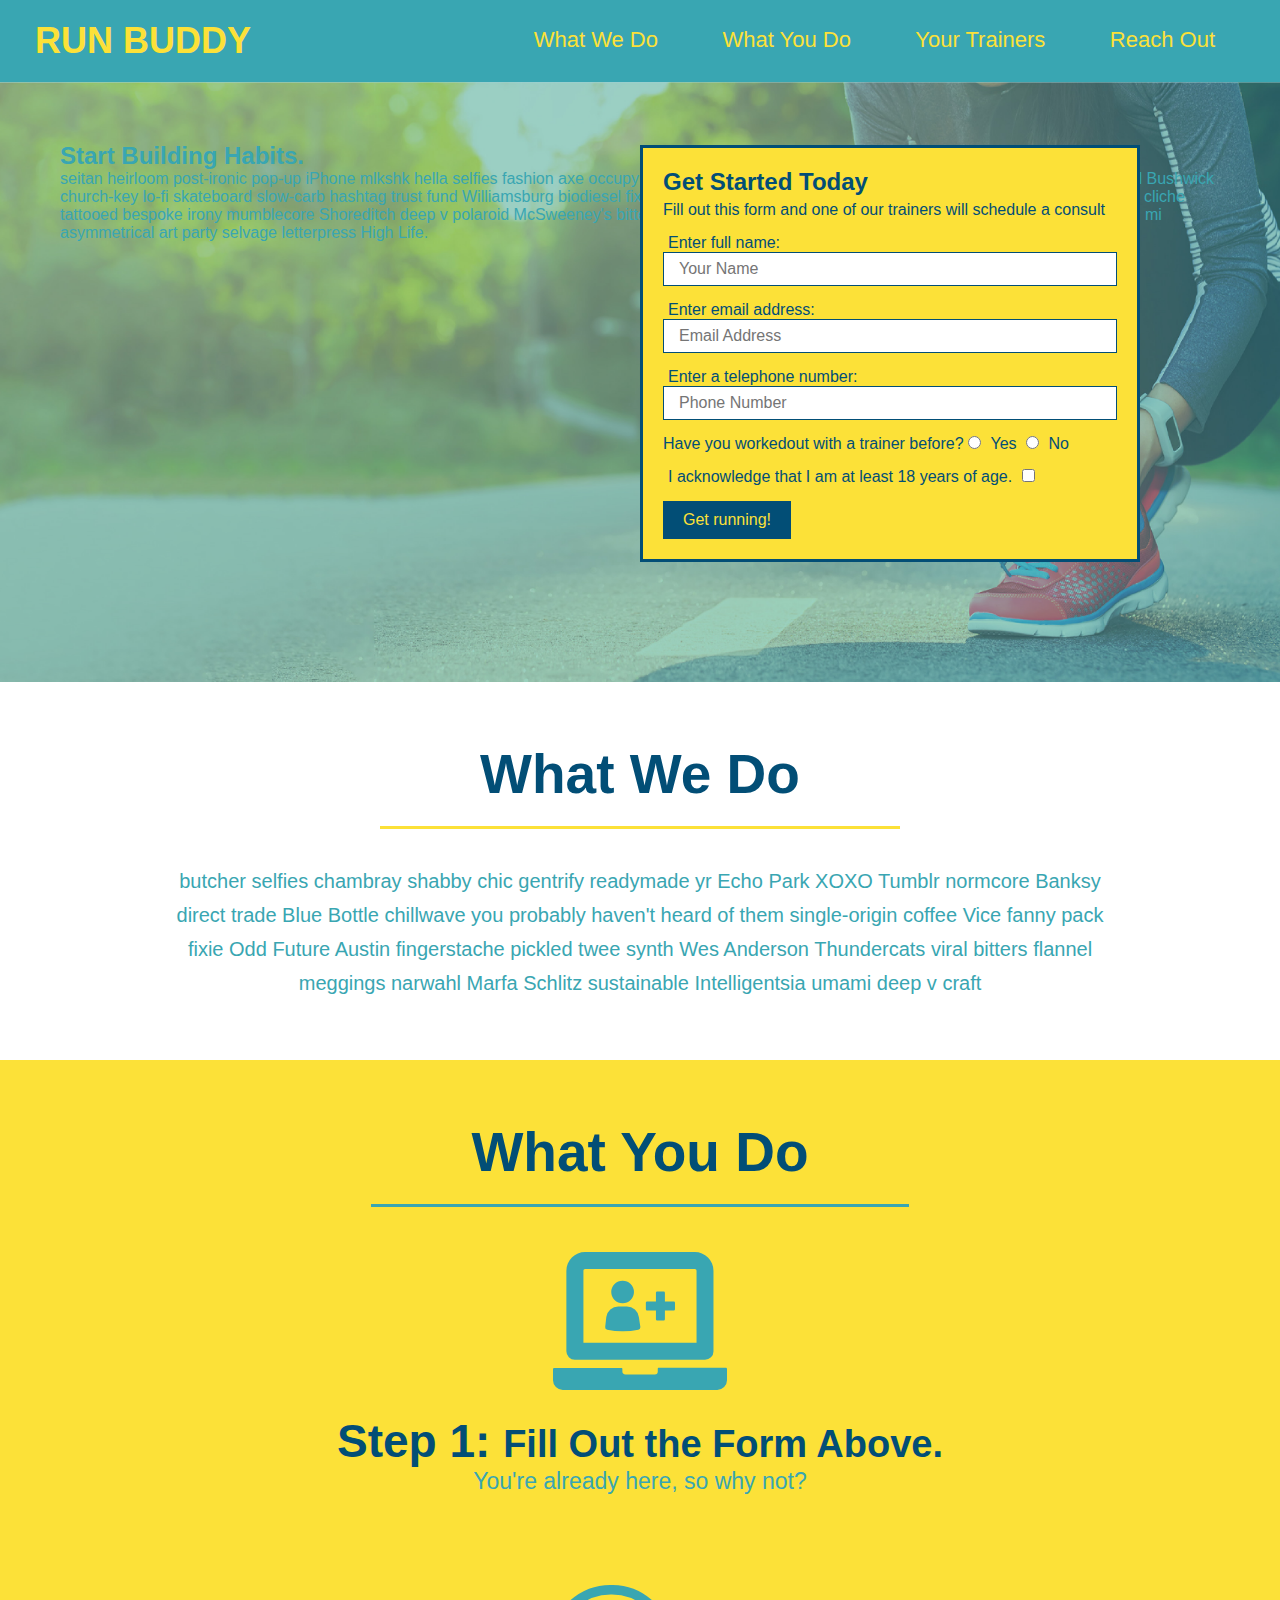
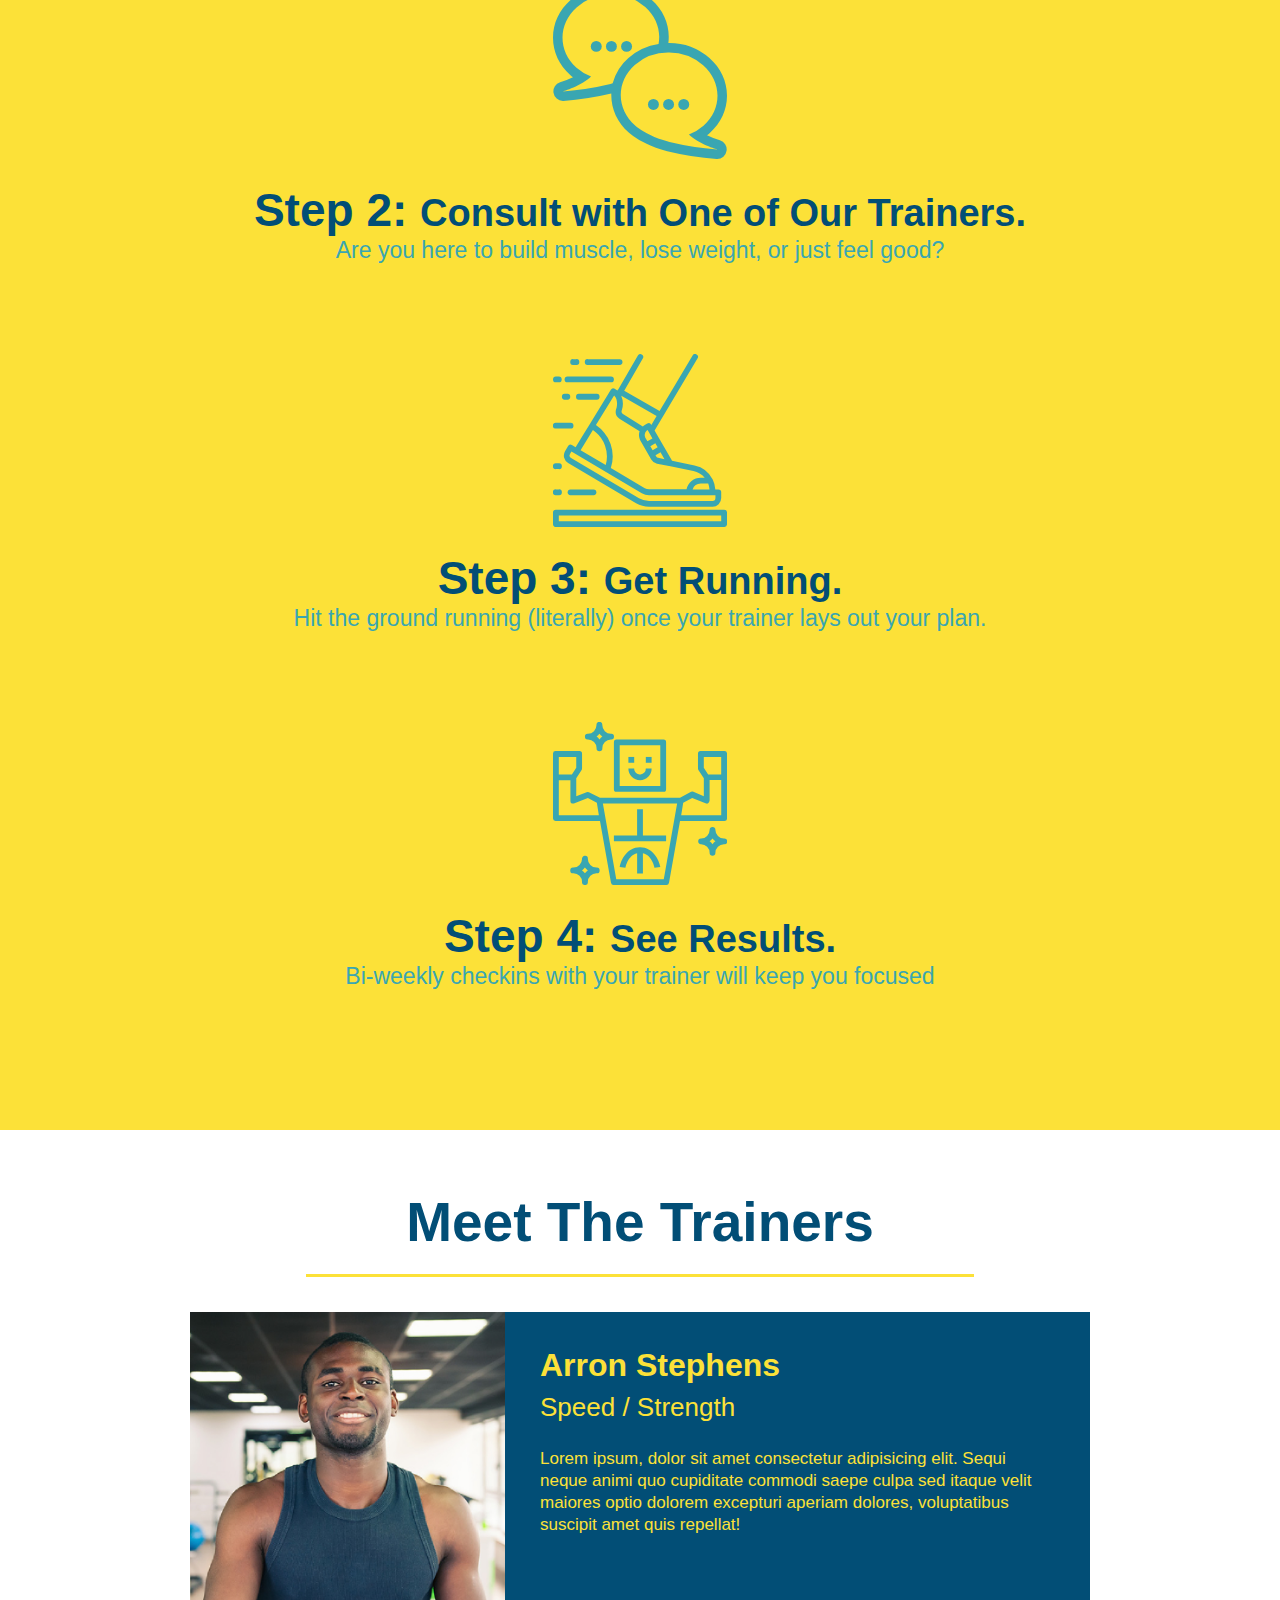
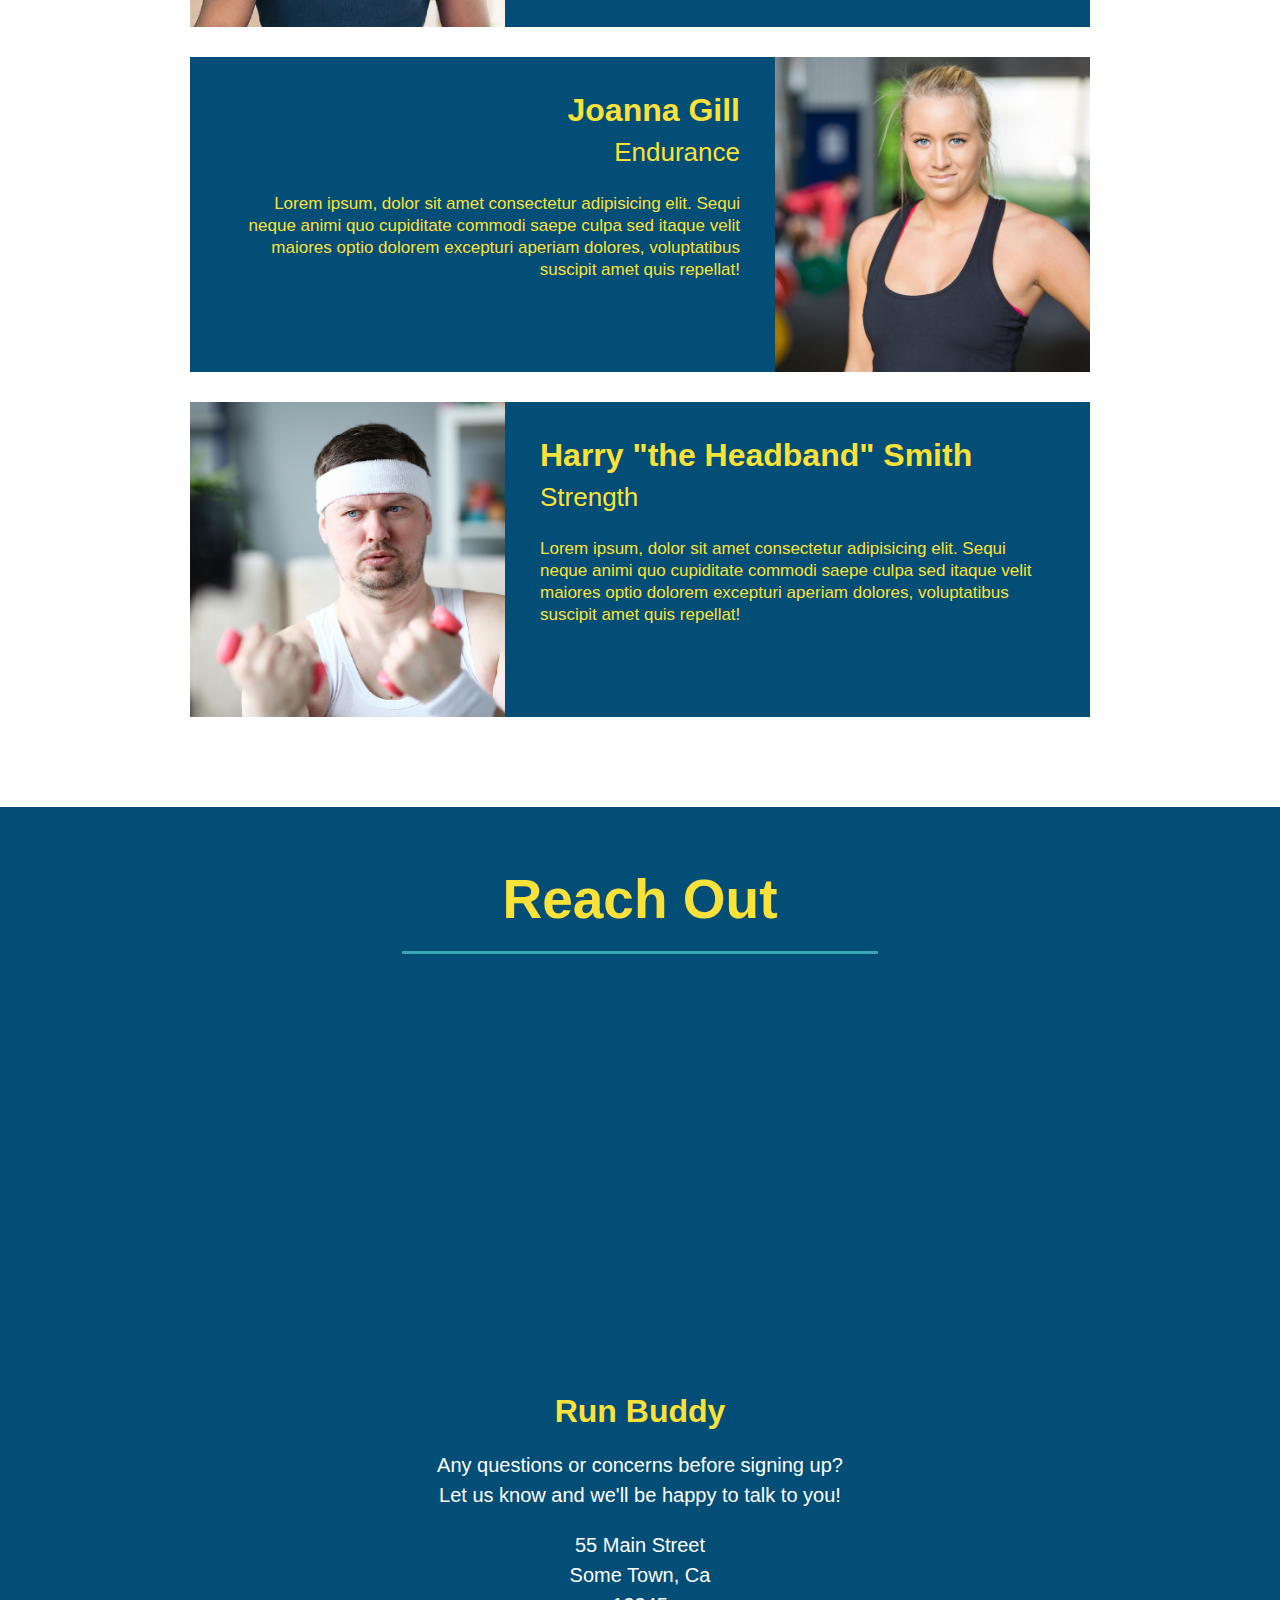
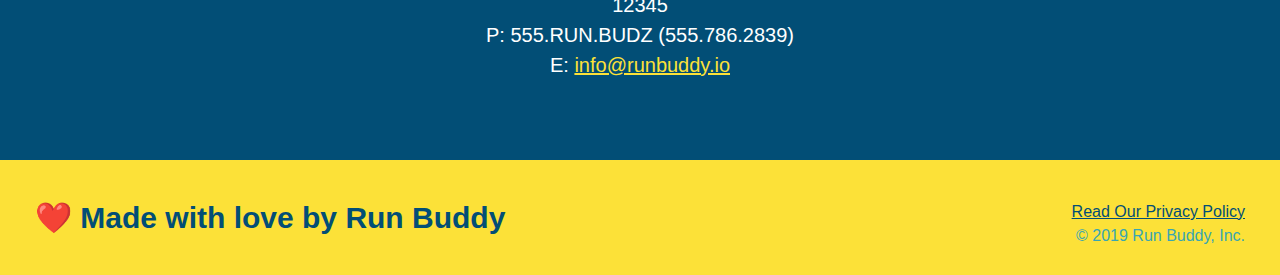
==== index.html @ 46050868 "add content to hero, replace image" ====
<!DOCTYPE html>
<html lang="en">
<head>
    <meta charset="UTF-8">
    <meta http-equiv="X-UA-Compatible" content="IE=edge">
    <meta name="viewport" content="width=device-width, initial-scale=1.0">
    <title>Run Buddy</title>
    <link rel="stylesheet" href="./assets/css/style.css" />
 
</head>
<body>
    <header>
        <h1>
            <a href="/">RUN BUDDY</a>
            </h1>
        <nav>
            <ul>
                <li>
                    <a href="#what-we-do">What We Do</a>
                </li>
                <li>
                    <a href="#what-you-do">What You Do</a>
                </li>
                <li>
                    <a href="#your-trainers">Your Trainers</a>
                </li>
                <li>
                    <a href="reach-out">Reach Out</a>
                </li>
            </ul>
        </nav>
    </header>
    <section class="hero">
        <div class="hero-cta">
            <h2>Start Building Habits.</h2>
            <p>
              seitan heirloom post-ironic pop-up iPhone mlkshk hella selfies fashion axe occupy readymade put a bird on it messenger bag Wes Anderson Schlitz plaid Bushwick church-key lo-fi skateboard slow-carb hashtag trust fund Williamsburg biodiesel fixie farm-to-table 8-bit banjo XOXO Banksy chillwave bicycle rights retro cliche tattooed bespoke irony mumblecore Shoreditch deep v polaroid McSweeney's bitters cray gentrify tofu Marfa you probably haven't heard of them yr banh mi asymmetrical art party selvage letterpress High Life.
            </p>
          </div>
    <div class="hero-form">
        <h3>Get Started Today</h3>
        <p>Fill out this form and one of our trainers will schedule a consult</p>
        <form>
            <label for="name">Enter full name:</label>
            <input type="text" placeholder="Your Name" name="name" id="name" class="form-input"/>
            <label for="email">Enter email address:</label>
            <input type="email" placeholder="Email Address" name="email" id="email" class="form-input"/>
            <label for="phone">Enter a telephone number:</label>
            <input type="tel" placeholder="Phone Number" name="phone" id="phone" class="form-input"/>
            <p>
                Have you workedout with a trainer before?
                <input type="radio" name="trainer-confirm" id="trainer-yes" />
                <label for="trainer-yes">Yes</label>
                <input type="radio" name="trainer-confirm" id="trainer-no" />
                <label for="trainer-no">No</label>
            </p>
            <p>
                <label for="checkbox" >
                    I acknowledge that I am at least 18 years of age.
                </label>
                <input type="checkbox" name="age-confirm" id="checkbox" />
            </p>
            <button type="submit">
                Get running!
            </button>
        </form>
    </div>
    </section>
        <section id="what-we-do" class="intro">
         <h2 class="section-title primary-border">What We Do</h2>
          <p>
            butcher selfies chambray shabby chic gentrify readymade yr Echo Park XOXO Tumblr normcore Banksy direct trade Blue Bottle chillwave you probably haven't heard of them single-origin coffee Vice fanny pack fixie Odd Future Austin fingerstache pickled twee synth Wes Anderson Thundercats viral bitters flannel meggings narwahl Marfa Schlitz sustainable Intelligentsia umami deep v craft
          </p>
        </section>
        <section id="what-you-do" class="steps">
         <h2 class="section-title secondary-border">What You Do</h2>

         <div>
             <img src="./assets/images/step-1.svg" alt="" />
            <h3>Step 1: <span>Fill Out the Form Above.</span></h3>
            <p>You're already here, so why not?</p>
         </div>

         <div>
             <img src="./assets/images/step-2.svg" alt="" />
             <h3>Step 2: <span>Consult with One of Our Trainers.</span></h3>
             <p>Are you here to build muscle, lose weight, or just feel good?</p>
         </div>

         <div>
             <img src="./assets/images/step-3.svg" alt="" />
            <h3>Step 3: <span>Get Running.</span></h3>
            <p>Hit the ground running (literally) once your trainer lays out your plan.</p>
         </div>

         <div>
             <img src="./assets/images/step-4.svg" alt="" />
            <h3>Step 4: <span>See Results.</span></h3>
            <p>Bi-weekly checkins with your trainer will keep you focused</p>
         </div>
        </section>

        <section id="your-trainers" class="trainers">
         <h2 class="section-title primary-border">
            Meet The Trainers
         </h2>
         <article class="trainer">
             <img src="./assets/images/trainer-1.jpg" alt="Arron Stephens in his workout clothes, ready to pump iron" />
             <div class="trainer-bio text-left">
                 <h3>Arron Stephens</h3>
                 <h4>Speed / Strength</h4>
                 <p>Lorem ipsum, dolor sit amet consectetur adipisicing elit. Sequi neque animi quo cupiditate commodi saepe culpa sed
                    itaque velit maiores optio dolorem excepturi aperiam dolores, voluptatibus suscipit amet quis repellat!
                 </p>
             </div>
         </article>
         <article class="trainer">
             <div class="trainer-bio text-right">
                 <h3>Joanna Gill</h3>
                 <h4>Endurance</h4>
                 <p>Lorem ipsum, dolor sit amet consectetur adipisicing elit. Sequi neque animi quo cupiditate commodi saepe culpa sed
                    itaque velit maiores optio dolorem excepturi aperiam dolores, voluptatibus suscipit amet quis repellat!
                </p>
             </div>
             <img src="./assets/images/trainer-2.jpg" alt="Joanna Gill cooling off after a workout" />
         </article>
         <article class="trainer">
             <img src="./assets/images/trainer-3.jpg" alt="Harry Smith wearing a headband and lifting comically small pink weights" />
             <div class="trainer-bio text-left">
                 <h3>Harry "the Headband" Smith</h3>
                 <h4>Strength</h4>
                 <p>Lorem ipsum, dolor sit amet consectetur adipisicing elit. Sequi neque animi quo cupiditate commodi saepe culpa sed
                    itaque velit maiores optio dolorem excepturi aperiam dolores, voluptatibus suscipit amet quis repellat!
                </p>
             </div>
         </article>
        </section>

        <section id="reach-out" class="contact">
        <h2 class="section-title secondary-border">Reach Out</h2>
        <div class="contact-info">
            <iframe src="https://www.google.com/maps/embed?pb=!1m18!1m12!1m3!1d3503.553232664815!2d-82.045207!3d28.583175600000004!2m3!1f0!2f0!3f0!3m2!1i1024!2i768!4f13.1!3m3!1m2!1s0x88e7fa812414a423%3A0xfee0a5499300c66!2s11835%20Co%20Rd%20727%2C%20Webster%2C%20FL%2033597!5e0!3m2!1sen!2sus!4v1624210190026!5m2!1sen!2sus" 
            width="400" 
            height="400" 
            style="border:0;" 
            allowfullscreen="" 
            loading="lazy">
            </iframe>
        </div>
        <div class="contact-info">
            <h3>Run Buddy</h3>
            <p>
                Any questions or concerns before signing up?
                <br />
                Let us know and we'll be happy to talk to you!
            </p>
            <address>
                55 Main Street <br/>
                Some Town, Ca <br/>
                12345<br />
                P: 555.RUN.BUDZ (555.786.2839)<br/>
                E: <a href="maileto:info@runbuddy.io">info@runbuddy.io</a>
            </address>
        </div>
        </section>

        <footer>
        <h2>❤️ Made with love by Run Buddy</h2>
        <div>
            <a href="#">Read Our Privacy Policy</a><br />
            &copy; 2019 Run Buddy, Inc.
        </div>
        </footer>
</body>
</html>
---- assets/css/style.css ----
* {
    margin: 0;
    padding: 0;
    box-sizing: border-box;
}
header {
    padding: 20px 35px;
    background-color: #39a6b2;
}
header h1 {
    font-weight: bold;
    font-size: 36px;
    color: #fce138;
    margin: 0;
    display: inline;
}
header nav {
    float: right;
    margin: 7px 0;
}
header nav ul li {
    display: inline;
}
header nav ul li a {
    margin: 0 30px;
    font-weight: lighter;
    font-size: 22px;
}
header a {
    text-decoration: none;
    color: #fce138;
}
body {
    color: #39a6b2;
    font-family: Helvetica, Arial, sans-serif;
}
footer {
    background: #fce138;
    width: 100%;
    padding: 40px 35px;
}
footer h2 {
    display: inline;
    color: #024e76;
    font-size: 30px;
    margin: 0;
}
footer div {
    float: right;
    line-height: 1.5;
    text-align: right;
}
footer a {
    color: #024e76;
}
section {
    padding: 60px;
}
.hero{
    background-image: url("../images/hero-bg.jpg");
    height: 600px;
    background-size: cover;
    background-position: center;
    position: relative;
}
.hero-form {
    background-color: #fce138;
    padding: 20px;
    width: 500px;
    color: #024e76;
    border-style: solid;
    border-width: 3px;
    border-color: #024e76;
    position: absolute;
    bottom: 120px;
    right: 140px;
}
.hero-form h3 {
    font-size: 24px;
    margin: 0;
}
.hero-form p {
    margin: 5px 0 15px 0;
}
.form-input {
    border: 1px solid #024e76;
    display: block;
    padding: 7px 15px;
    font-size: 16px;
    color: #024e76;
    width: 100%;
    margin-bottom: 15px;
}
.hero-form label {
    margin: 0 5px;
}
.hero-form button {
    color: #fce138;
    background-color: #024e76;
    border: none;
    padding: 10px 20px;
    font-size: 16px;
}
.intro {
    text-align: center;
}
.intro p {
    line-height: 1.7;
    color: #39a6b2;
    width: 80%;
    font-size: 20px;
    margin: 0 auto;
}
.steps {
    text-align: center;
    background: #fce138;
}
.section-title {
    font-size: 55px;
    color: #024e76;
    margin-bottom: 35px;
    padding: 0 100px 20px 100px;
    display: inline-block;
    border-bottom: 3px solid;
}
.primary-border {
    border-color: #fce138;
}
.secondary-border {
    border-color: #39a6b2;
}
.steps div {
    margin-bottom: 80px;
}
.steps img {
    width: 15%;
    margin: 10px 0;
}
.steps h3 {
    color: #024e76;
    font-size: 46px;
    margin-top: 10px;
}
.steps p {
    color: #39a6b2;
    font-size: 23px;
}
.steps span {
    font-size: 38px;
}
.trainers {
    text-align: center;
}
.trainer {
    width: 900px;
    margin: 0 auto 30px auto;
    background: #024e76;
    color: #fce138;
    overflow: auto;
}
.trainer img {
    width: 35%;
    float: left;
}
.trainer-bio {
    padding: 35px;
    float: left;
    width: 65%;
}
.text-left {
    text-align: left;
}
.text-right {
    text-align: right;
}
.trainer-bio h3 {
    font-size: 32px;
    margin-bottom: 8px;
}
.trainer-bio h4 {
    font-weight: lighter;
    font-size: 26px;
    margin-bottom: 25px;
}
.trainer-bio p {
    font-size: 17px;
    line-height: 1.3;
}
.contact {
    background: #024e76;
    text-align: center;

}
.contact h2 {
    color: #fce138;
}
.contact-info iframe {
    width: 400px;
    height: 400px;
}
.contact-info div {
    width: 410px;
    display: inline-block;
    vertical-align: top;
    text-align: left;
    margin: 30px 0 0 60px;
    color: white;
}
.contact-info h3 {
    color: #fce138;
    font-size: 32px;
}
.contact-info p, .contact-info address {
    margin: 20px 0;
    line-height: 1.5;
    font-size: 20px;
    font-style: normal;
    color: white;
}
.contact-info a {
    color: #fce138;
}
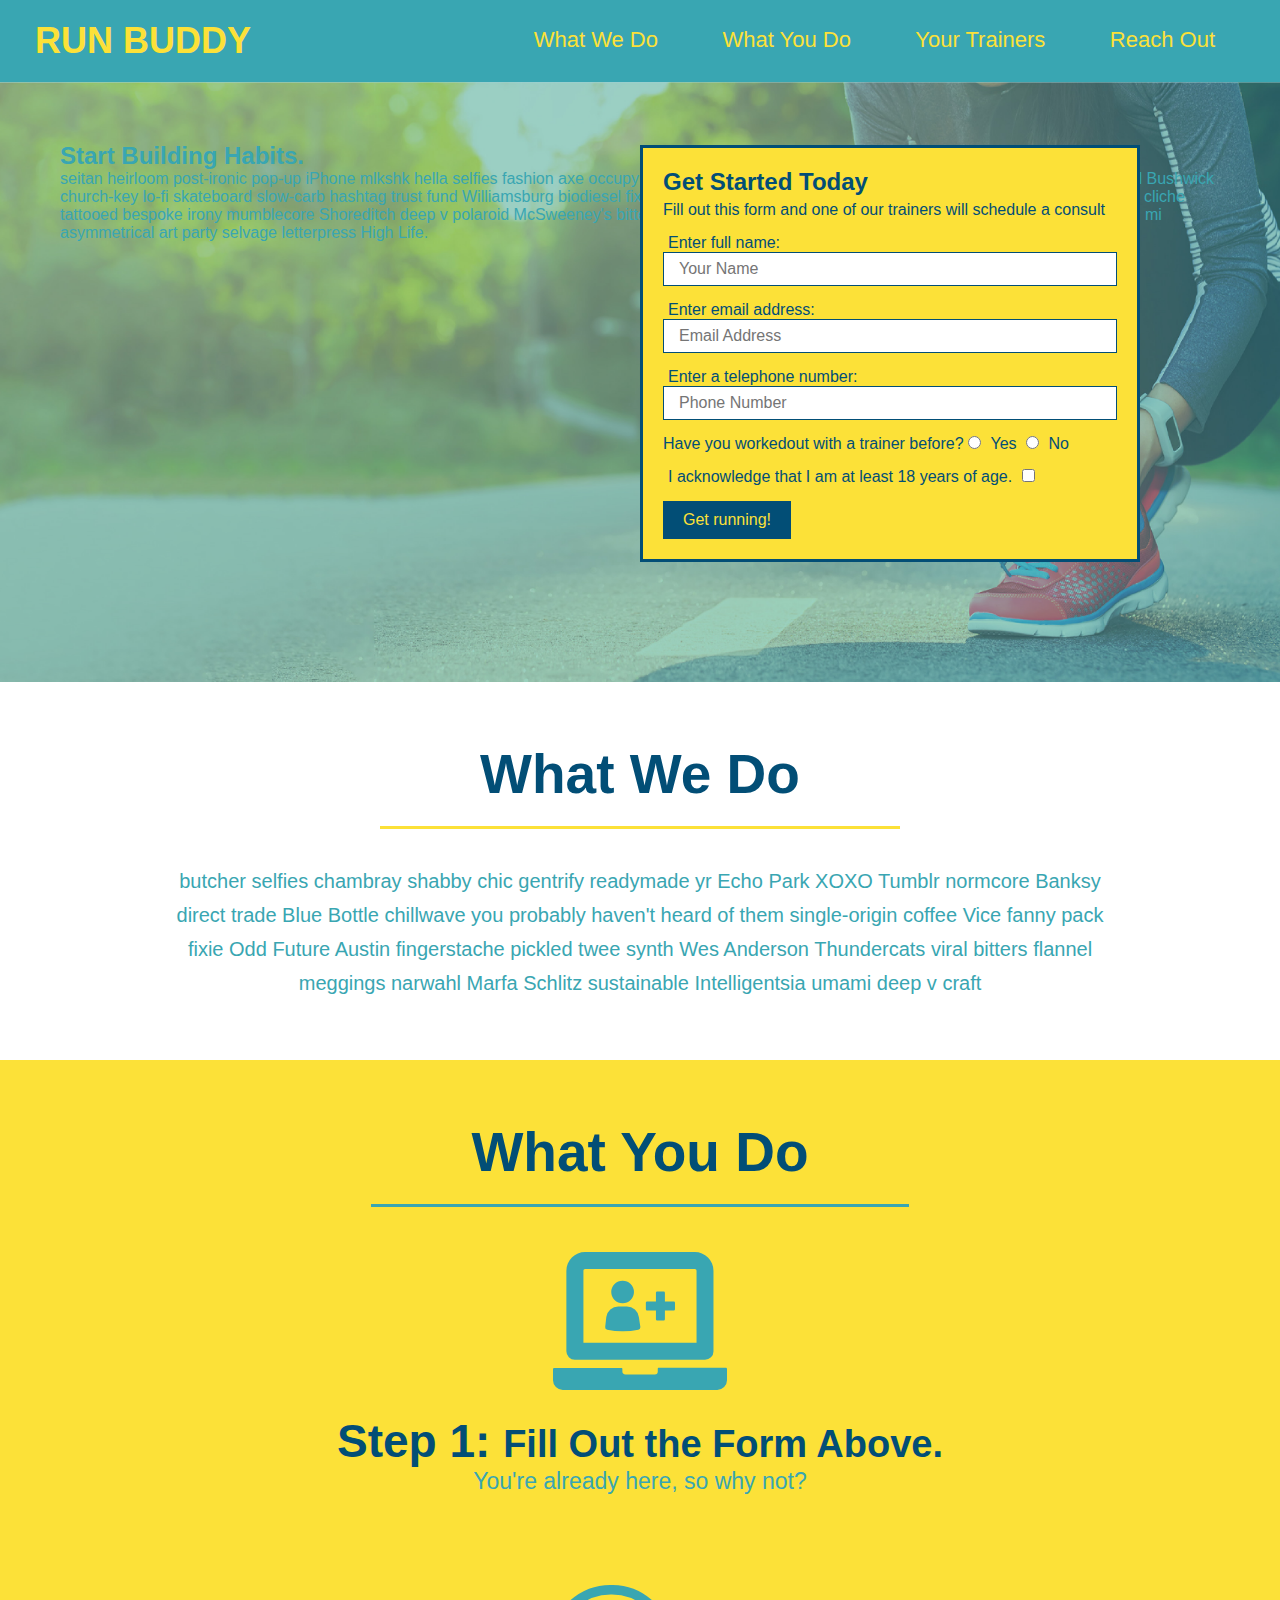
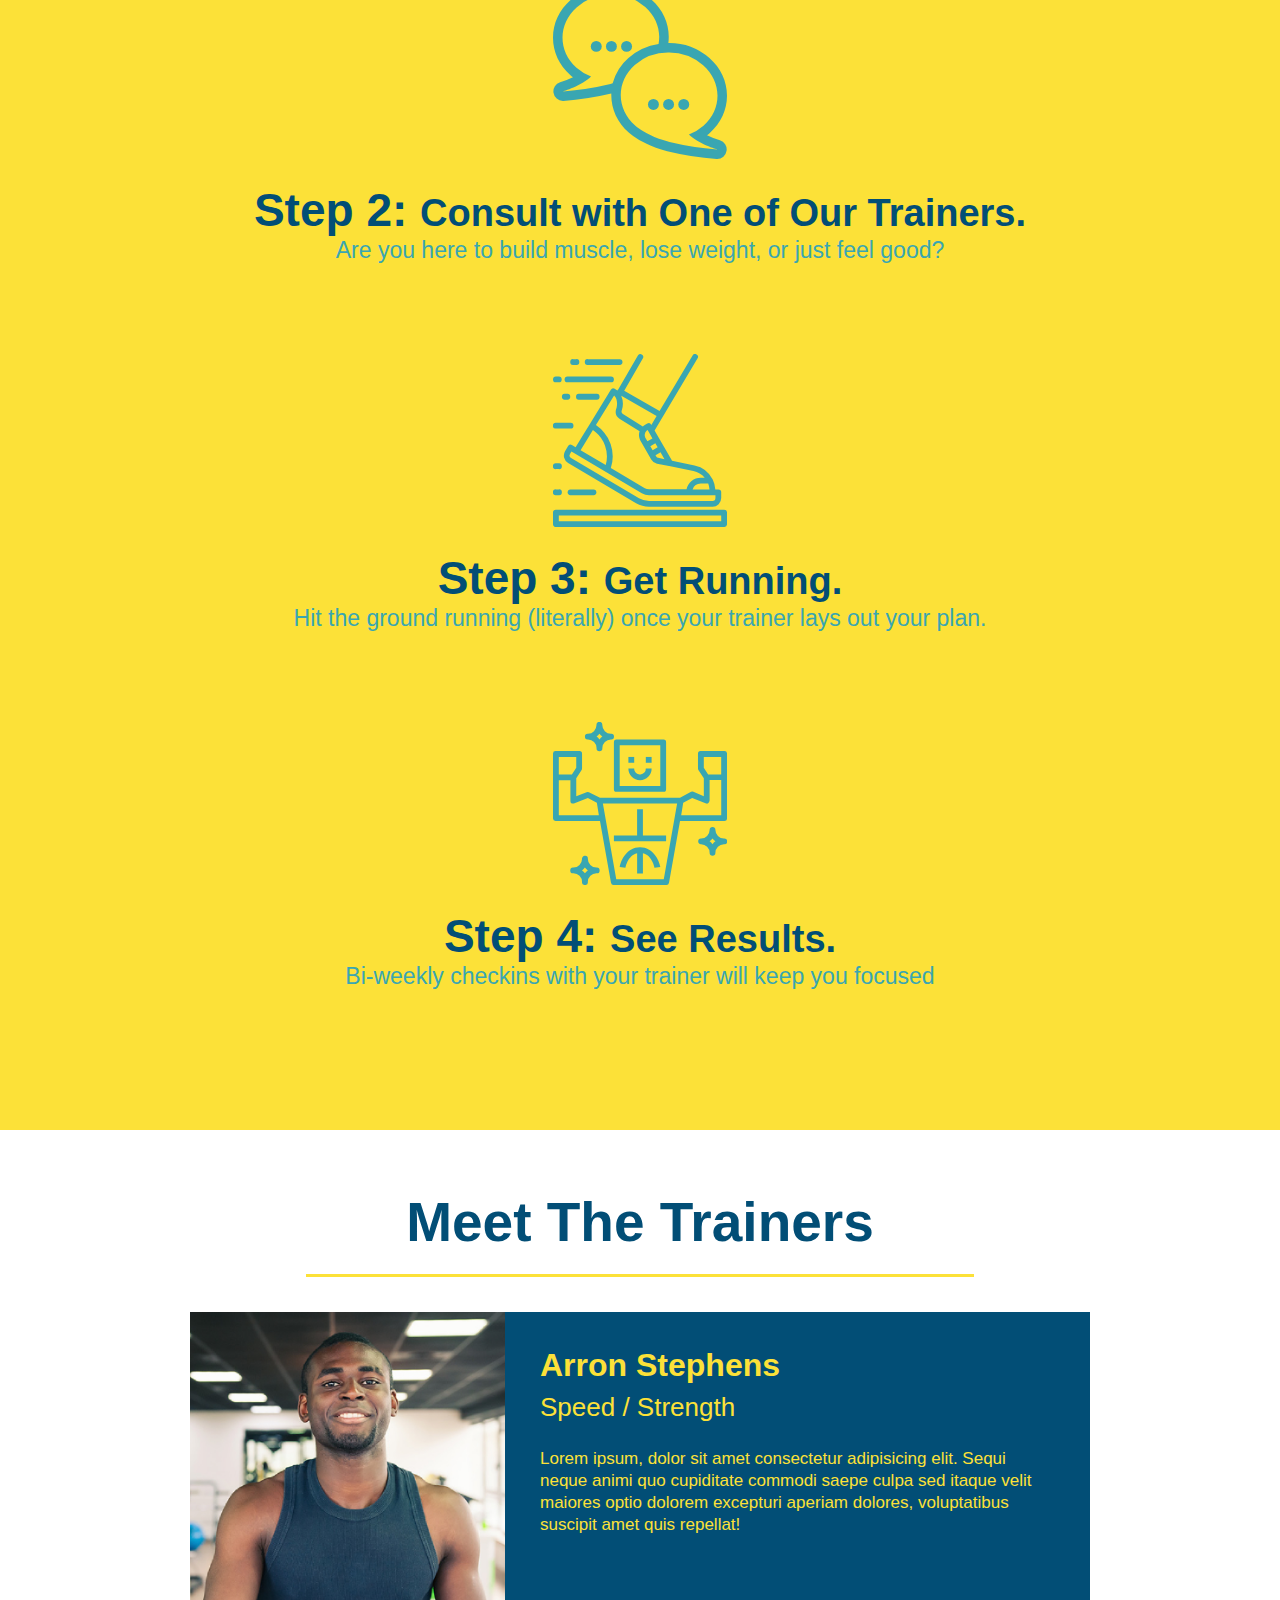
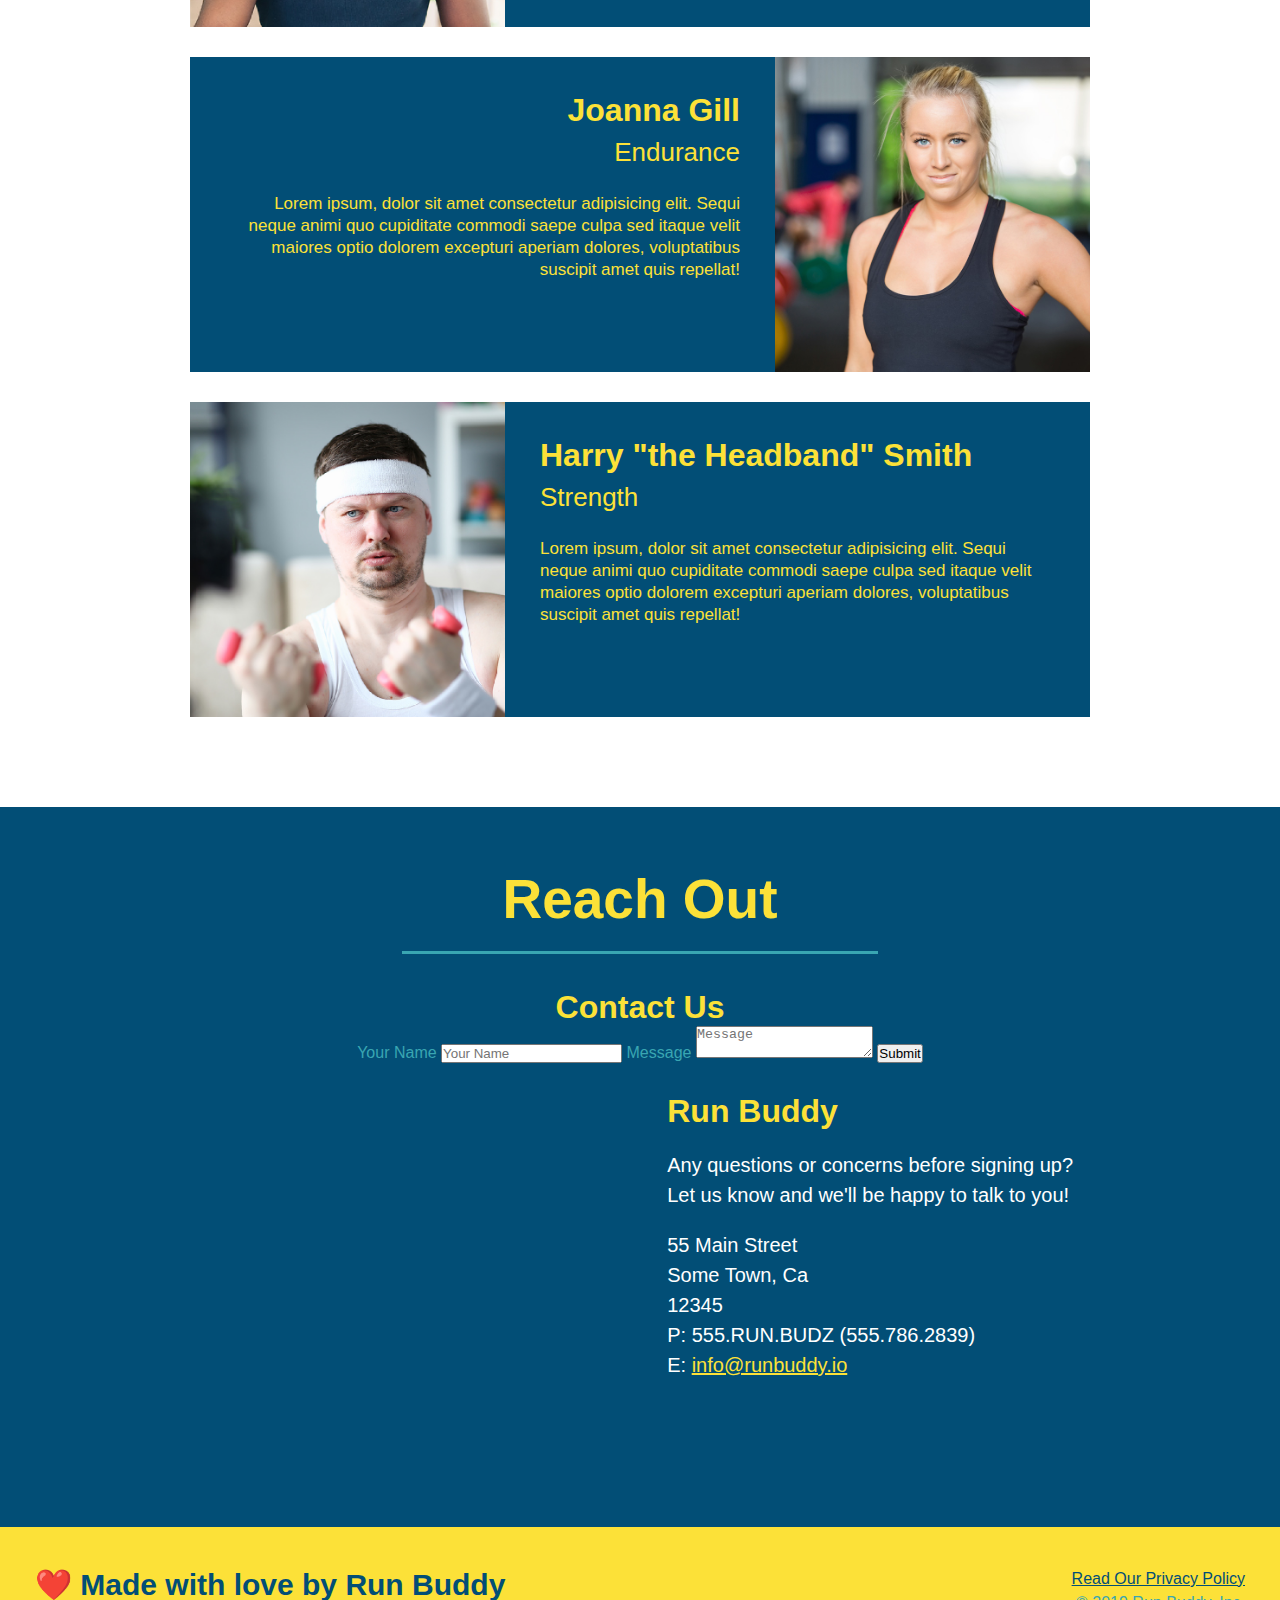
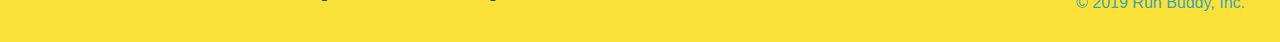
==== commit 05df3424: "add contact form" ====
--- a/index.html
+++ b/index.html
@@ -137,31 +137,42 @@
         </section>
 
         <section id="reach-out" class="contact">
-        <h2 class="section-title secondary-border">Reach Out</h2>
-        <div class="contact-info">
-            <iframe src="https://www.google.com/maps/embed?pb=!1m18!1m12!1m3!1d3503.553232664815!2d-82.045207!3d28.583175600000004!2m3!1f0!2f0!3f0!3m2!1i1024!2i768!4f13.1!3m3!1m2!1s0x88e7fa812414a423%3A0xfee0a5499300c66!2s11835%20Co%20Rd%20727%2C%20Webster%2C%20FL%2033597!5e0!3m2!1sen!2sus!4v1624210190026!5m2!1sen!2sus" 
-            width="400" 
-            height="400" 
-            style="border:0;" 
-            allowfullscreen="" 
-            loading="lazy">
-            </iframe>
-        </div>
-        <div class="contact-info">
-            <h3>Run Buddy</h3>
-            <p>
-                Any questions or concerns before signing up?
-                <br />
-                Let us know and we'll be happy to talk to you!
-            </p>
-            <address>
-                55 Main Street <br/>
-                Some Town, Ca <br/>
-                12345<br />
-                P: 555.RUN.BUDZ (555.786.2839)<br/>
-                E: <a href="maileto:info@runbuddy.io">info@runbuddy.io</a>
-            </address>
-        </div>
+            <h2 class="section-title secondary-border">Reach Out</h2>
+            <div class="contact-info">
+                <h3>Contact Us</h3>
+                <form>
+                    <label for="contact-name">Your Name</label>
+                    <input type="text" id="contact-name" placeholder="Your Name" />
+
+                    <label for="contact-message">Message</label>
+                    <textarea id="contact-message" placeholder="Message"></textarea>
+
+                    <button type="submit">Submit</button>
+                </form>
+                <iframe src="https://www.google.com/maps/embed?pb=!1m18!1m12!1m3!1d3503.553232664815!2d-82.045207!3d28.583175600000004!2m3!1f0!2f0!3f0!3m2!1i1024!2i768!4f13.1!3m3!1m2!1s0x88e7fa812414a423%3A0xfee0a5499300c66!2s11835%20Co%20Rd%20727%2C%20Webster%2C%20FL%2033597!5e0!3m2!1sen!2sus!4v1624210190026!5m2!1sen!2sus" 
+                height="400"
+                width="400"
+                style="border:0;" 
+                allowfullscreen="" 
+                loading="lazy">
+                </iframe>
+           
+            <div>
+                <h3>Run Buddy</h3>
+                <p>
+                    Any questions or concerns before signing up?
+                    <br />
+                    Let us know and we'll be happy to talk to you!
+                </p>
+                <address>
+                    55 Main Street <br/>
+                    Some Town, Ca <br/>
+                    12345<br />
+                    P: 555.RUN.BUDZ (555.786.2839)<br/>
+                    E: <a href="maileto:info@runbuddy.io">info@runbuddy.io</a>
+                </address>
+            </div>
+            </div>
         </section>
 
         <footer>
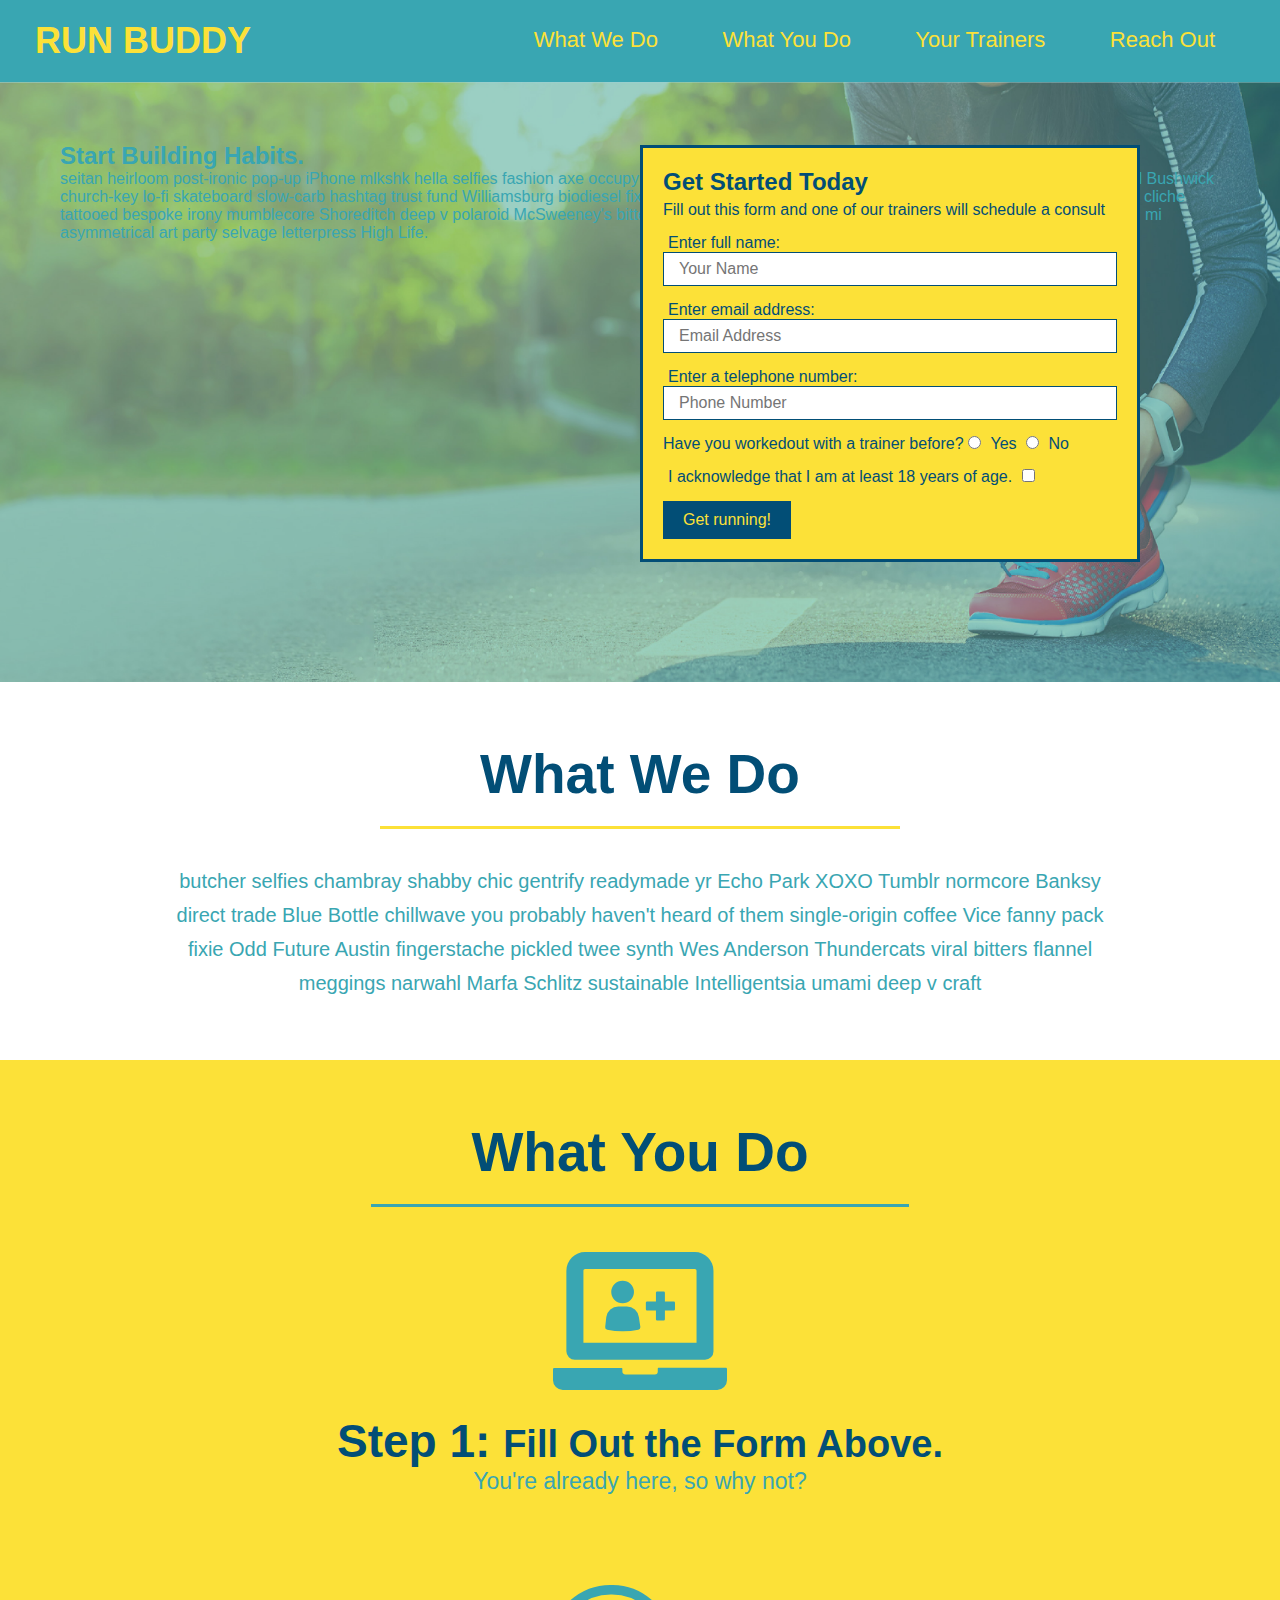
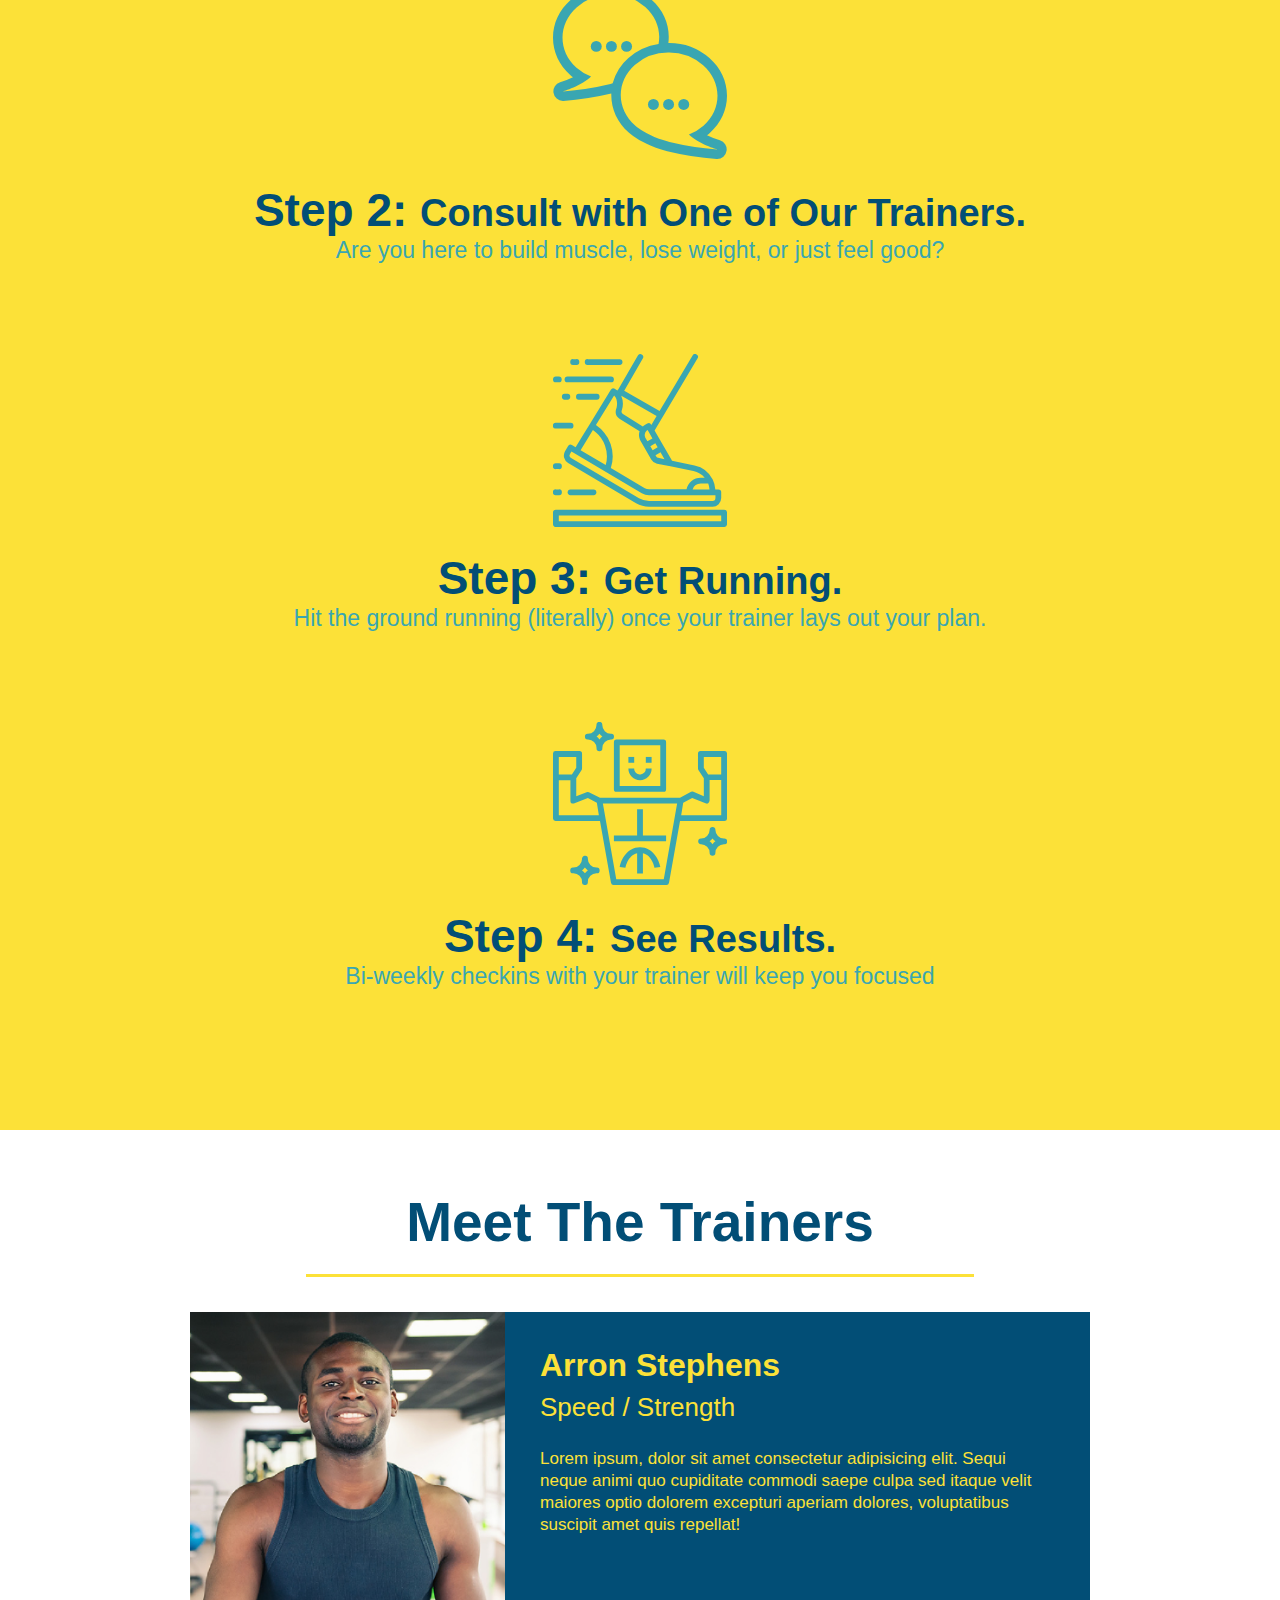
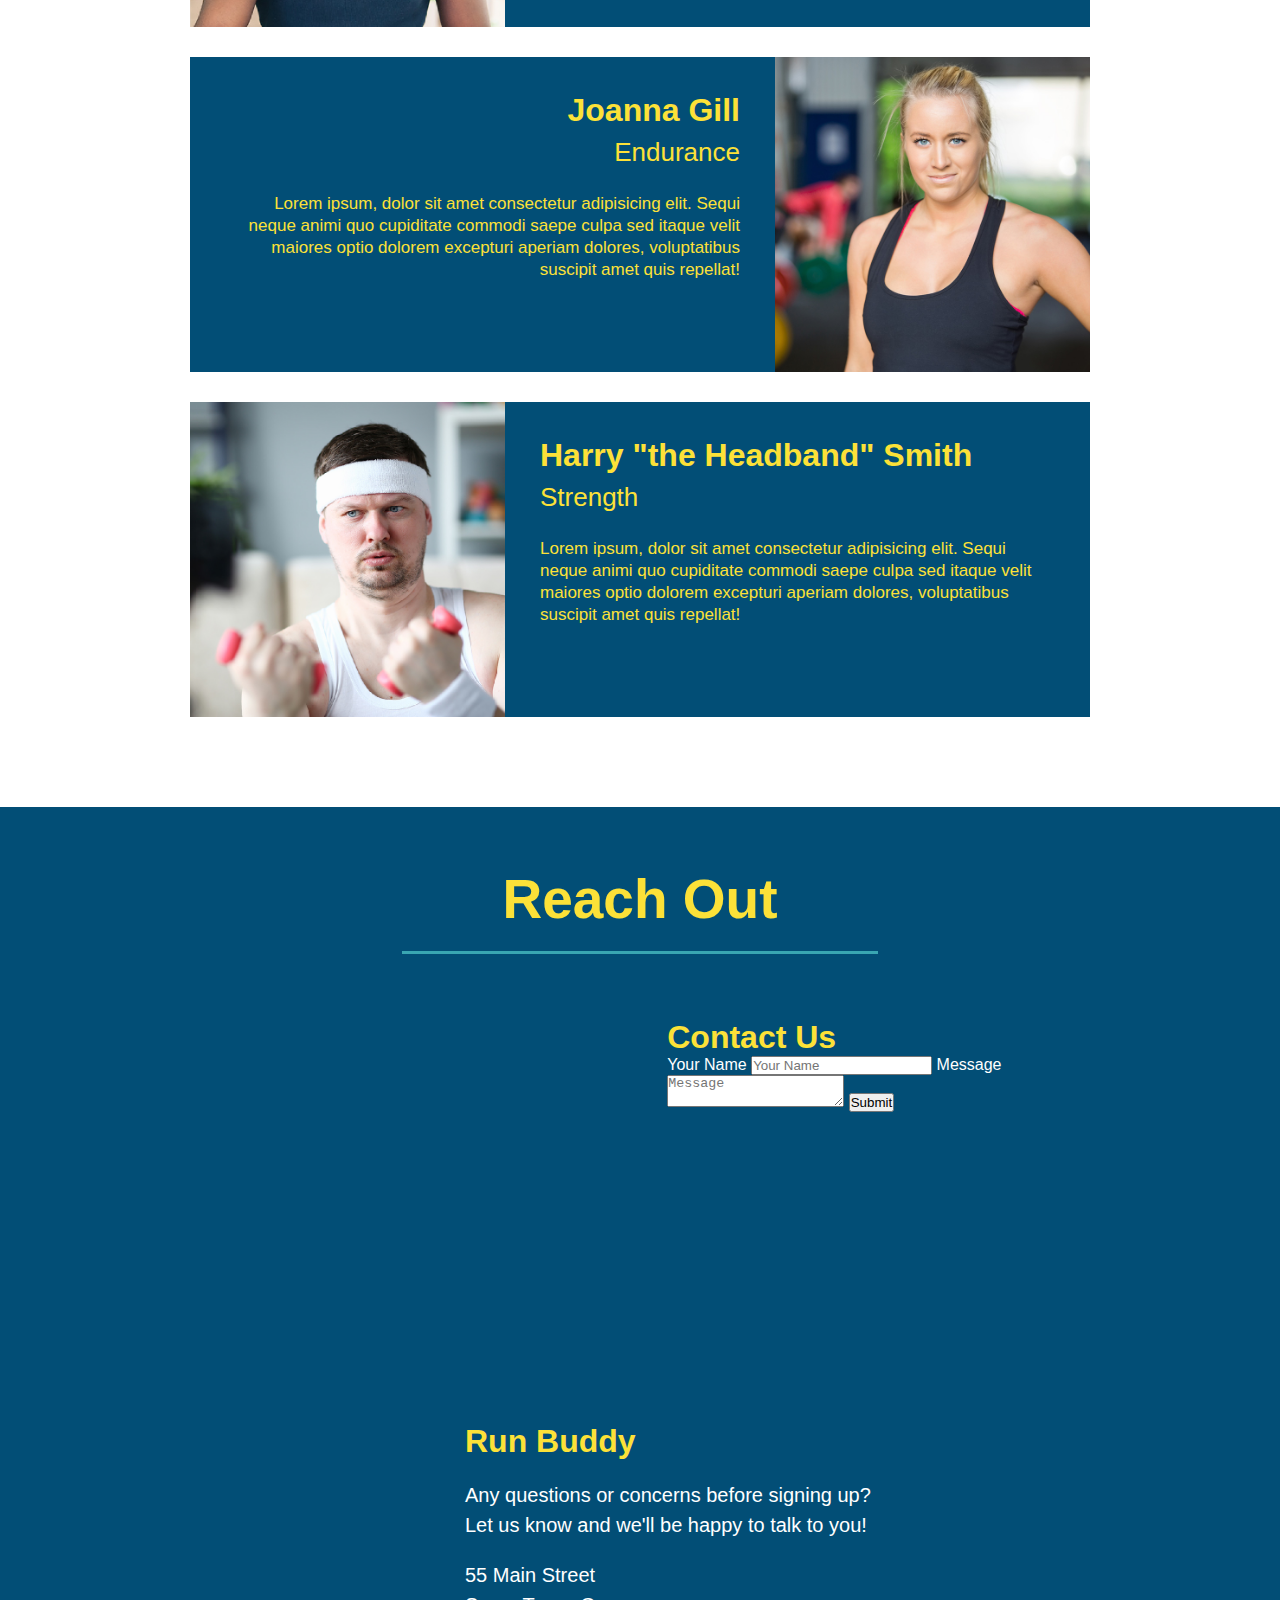
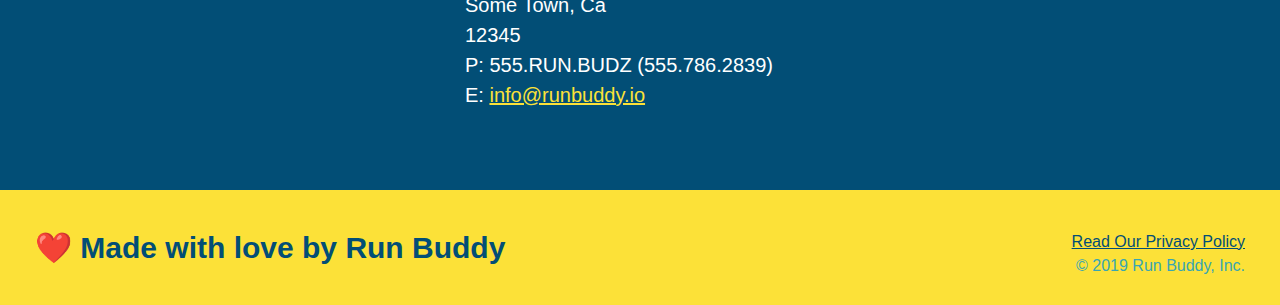
==== commit fc9ef047: "add flexbox to header" ====
--- a/index.html
+++ b/index.html
@@ -139,23 +139,24 @@
         <section id="reach-out" class="contact">
             <h2 class="section-title secondary-border">Reach Out</h2>
             <div class="contact-info">
-                <h3>Contact Us</h3>
-                <form>
-                    <label for="contact-name">Your Name</label>
-                    <input type="text" id="contact-name" placeholder="Your Name" />
+                
+                <iframe src="https://www.google.com/maps/embed?pb=!1m18!1m12!1m3!1d3503.553232664815!2d-82.045207!3d28.583175600000004!2m3!1f0!2f0!3f0!3m2!1i1024!2i768!4f13.1!3m3!1m2!1s0x88e7fa812414a423%3A0xfee0a5499300c66!2s11835%20Co%20Rd%20727%2C%20Webster%2C%20FL%2033597!5e0!3m2!1sen!2sus!4v1624210190026!5m2!1sen!2sus" 
+                style="border:0;" 
+                allowfullscreen>
+                </iframe>
 
-                    <label for="contact-message">Message</label>
-                    <textarea id="contact-message" placeholder="Message"></textarea>
-
-                    <button type="submit">Submit</button>
-                </form>
-                <iframe src="https://www.google.com/maps/embed?pb=!1m18!1m12!1m3!1d3503.553232664815!2d-82.045207!3d28.583175600000004!2m3!1f0!2f0!3f0!3m2!1i1024!2i768!4f13.1!3m3!1m2!1s0x88e7fa812414a423%3A0xfee0a5499300c66!2s11835%20Co%20Rd%20727%2C%20Webster%2C%20FL%2033597!5e0!3m2!1sen!2sus!4v1624210190026!5m2!1sen!2sus" 
-                height="400"
-                width="400"
-                style="border:0;" 
-                allowfullscreen="" 
-                loading="lazy">
-                </iframe>
+                <div class="contact-form">
+                    <h3>Contact Us</h3>
+                    <form>
+                        <label for="contact-name">Your Name</label>
+                        <input type="text" id="contact-name" placeholder="Your Name" />
+    
+                        <label for="contact-message">Message</label>
+                        <textarea id="contact-message" placeholder="Message"></textarea>
+    
+                        <button type="submit">Submit</button>
+                    </form>
+                    </div>
            
             <div>
                 <h3>Run Buddy</h3>
--- a/assets/css/style.css
+++ b/assets/css/style.css
@@ -6,16 +6,17 @@
 header {
     padding: 20px 35px;
     background-color: #39a6b2;
+    display: flex;
+    justify-content: space-between;
+    flex-wrap: wrap;
 }
 header h1 {
     font-weight: bold;
     font-size: 36px;
     color: #fce138;
     margin: 0;
-    display: inline;
 }
 header nav {
-    float: right;
     margin: 7px 0;
 }
 header nav ul li {
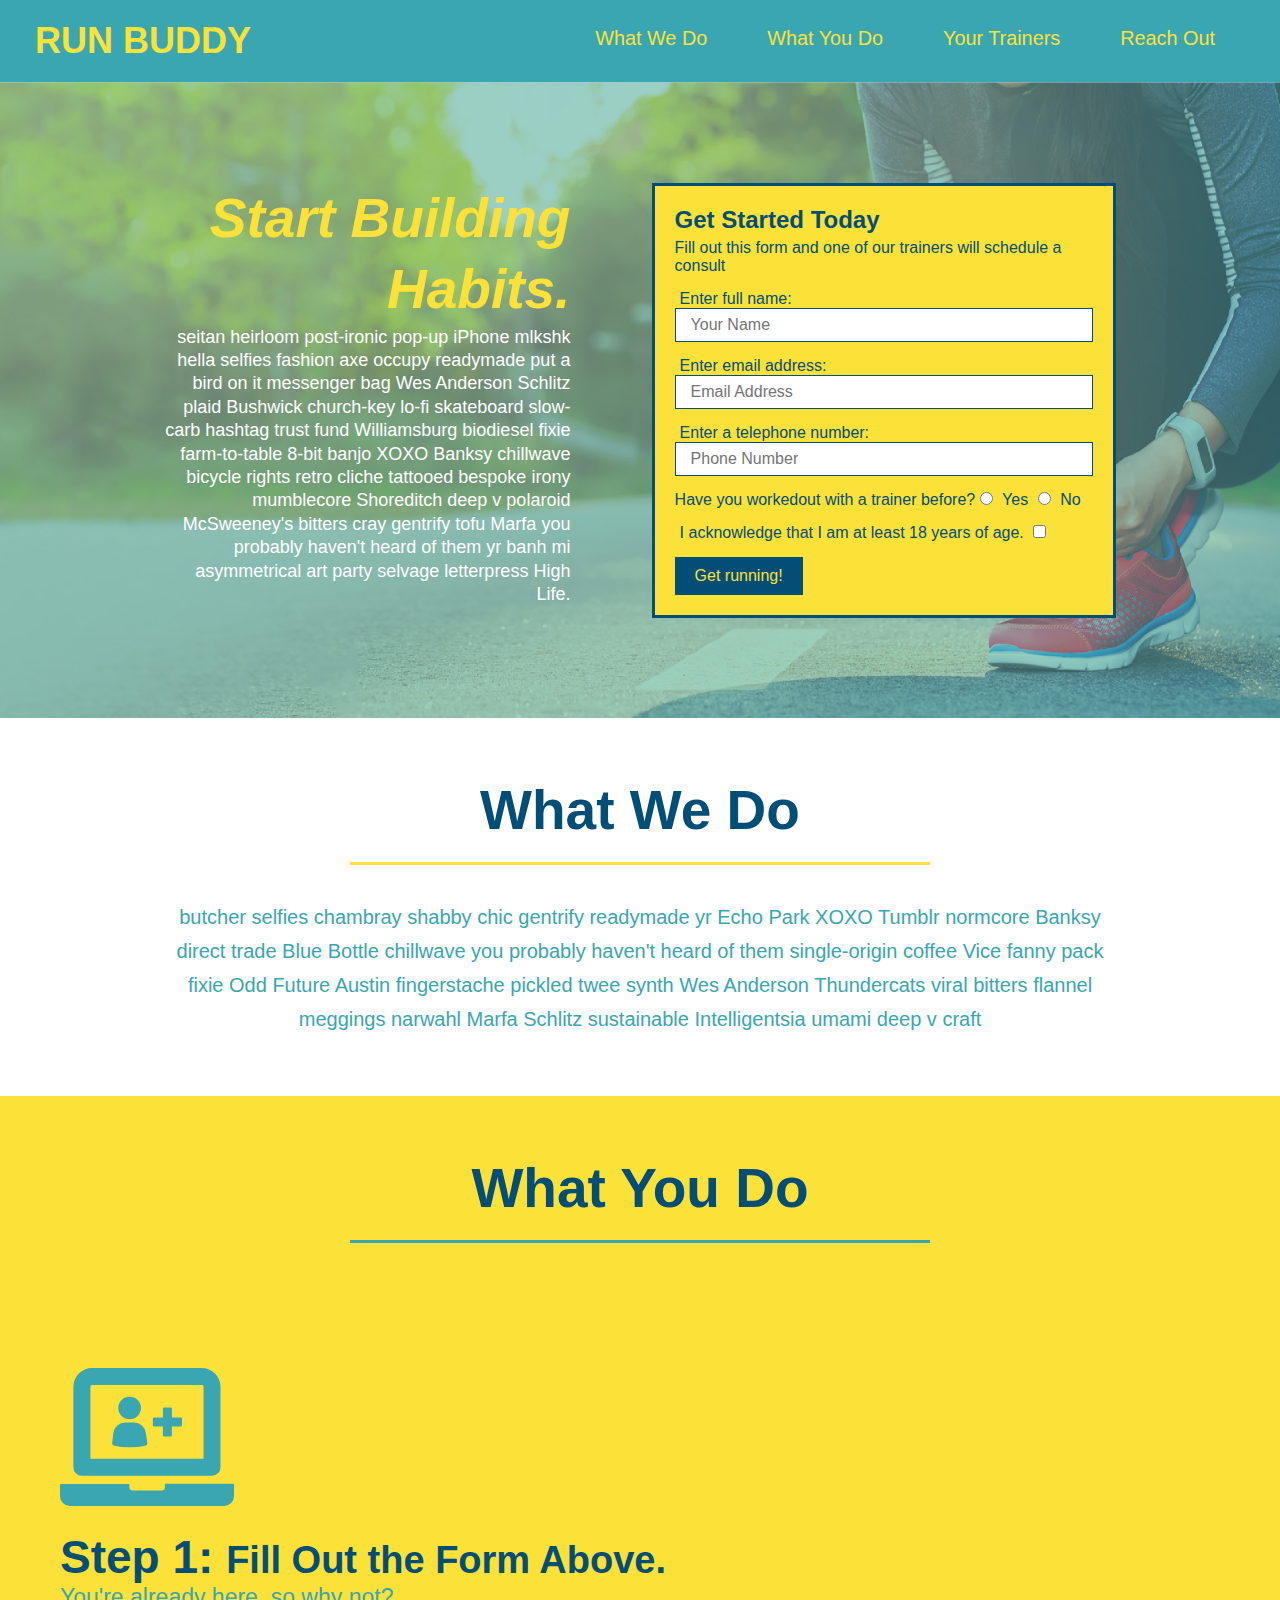
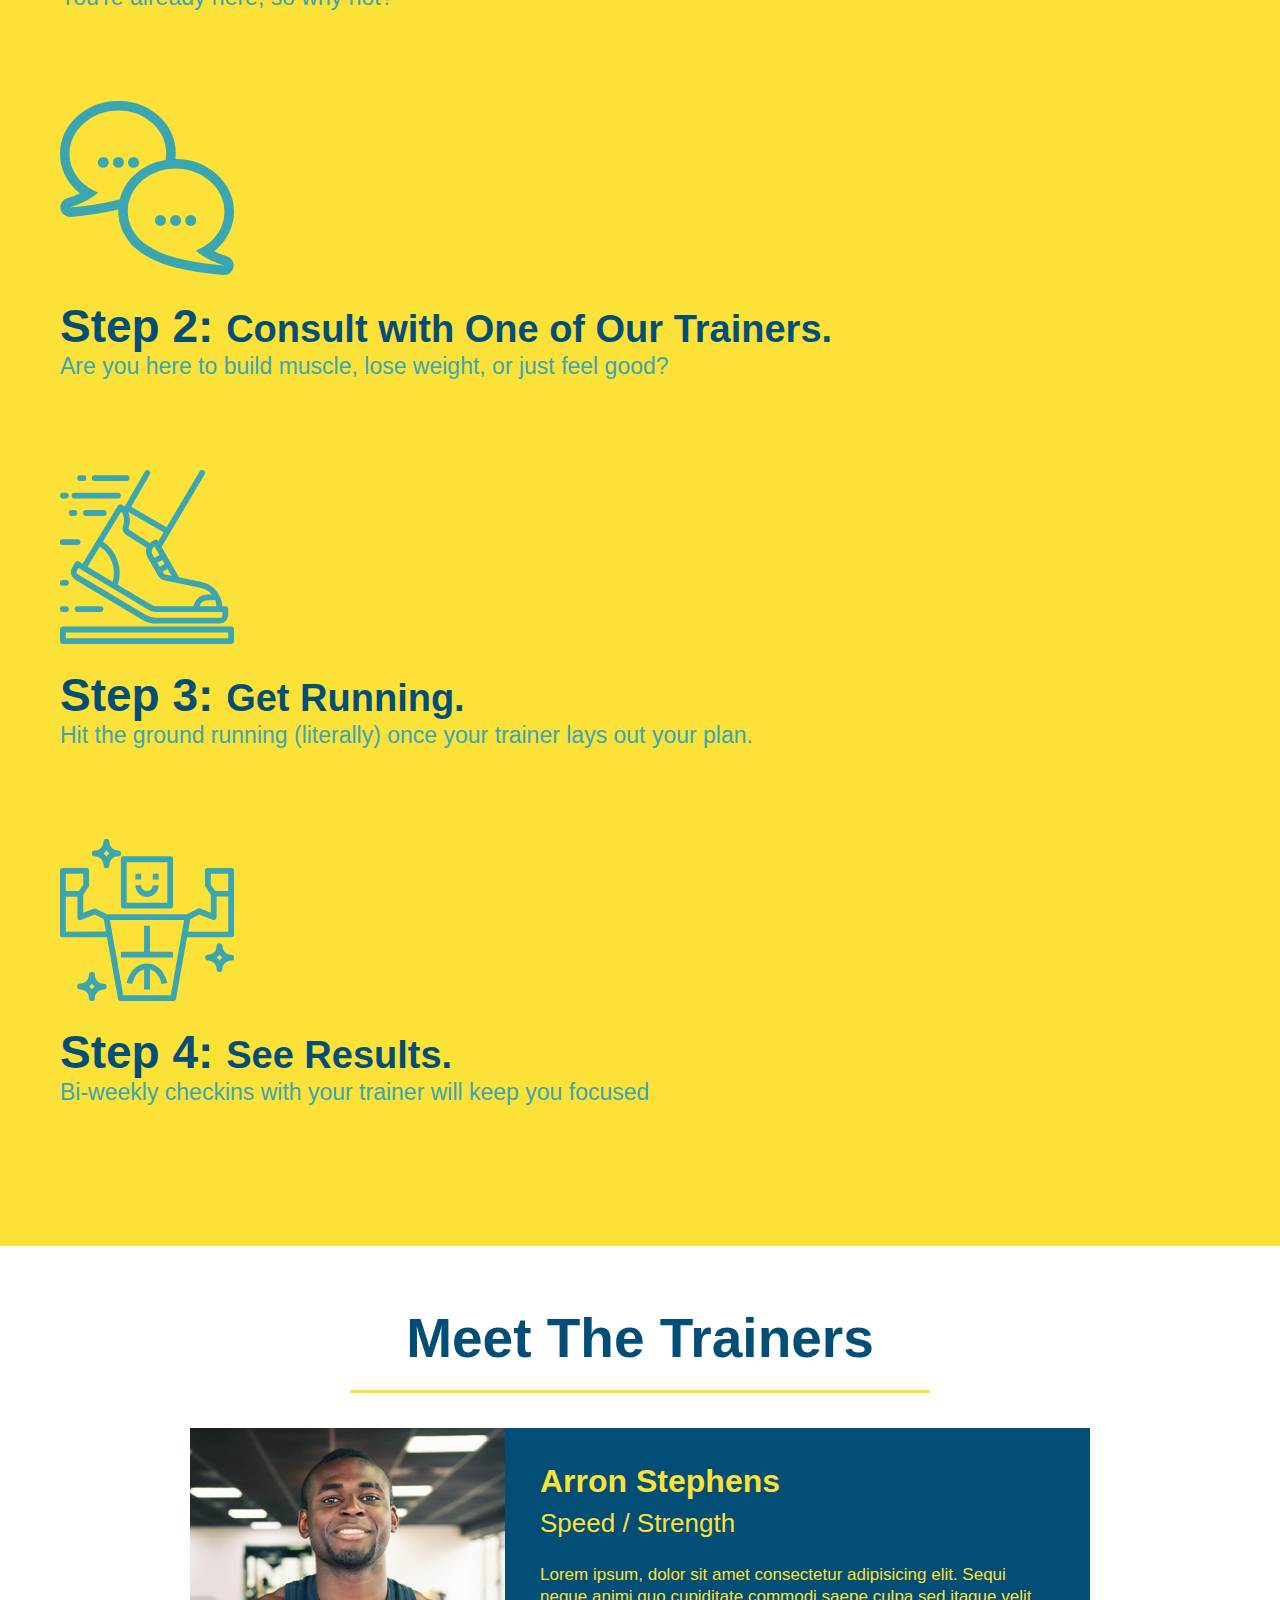
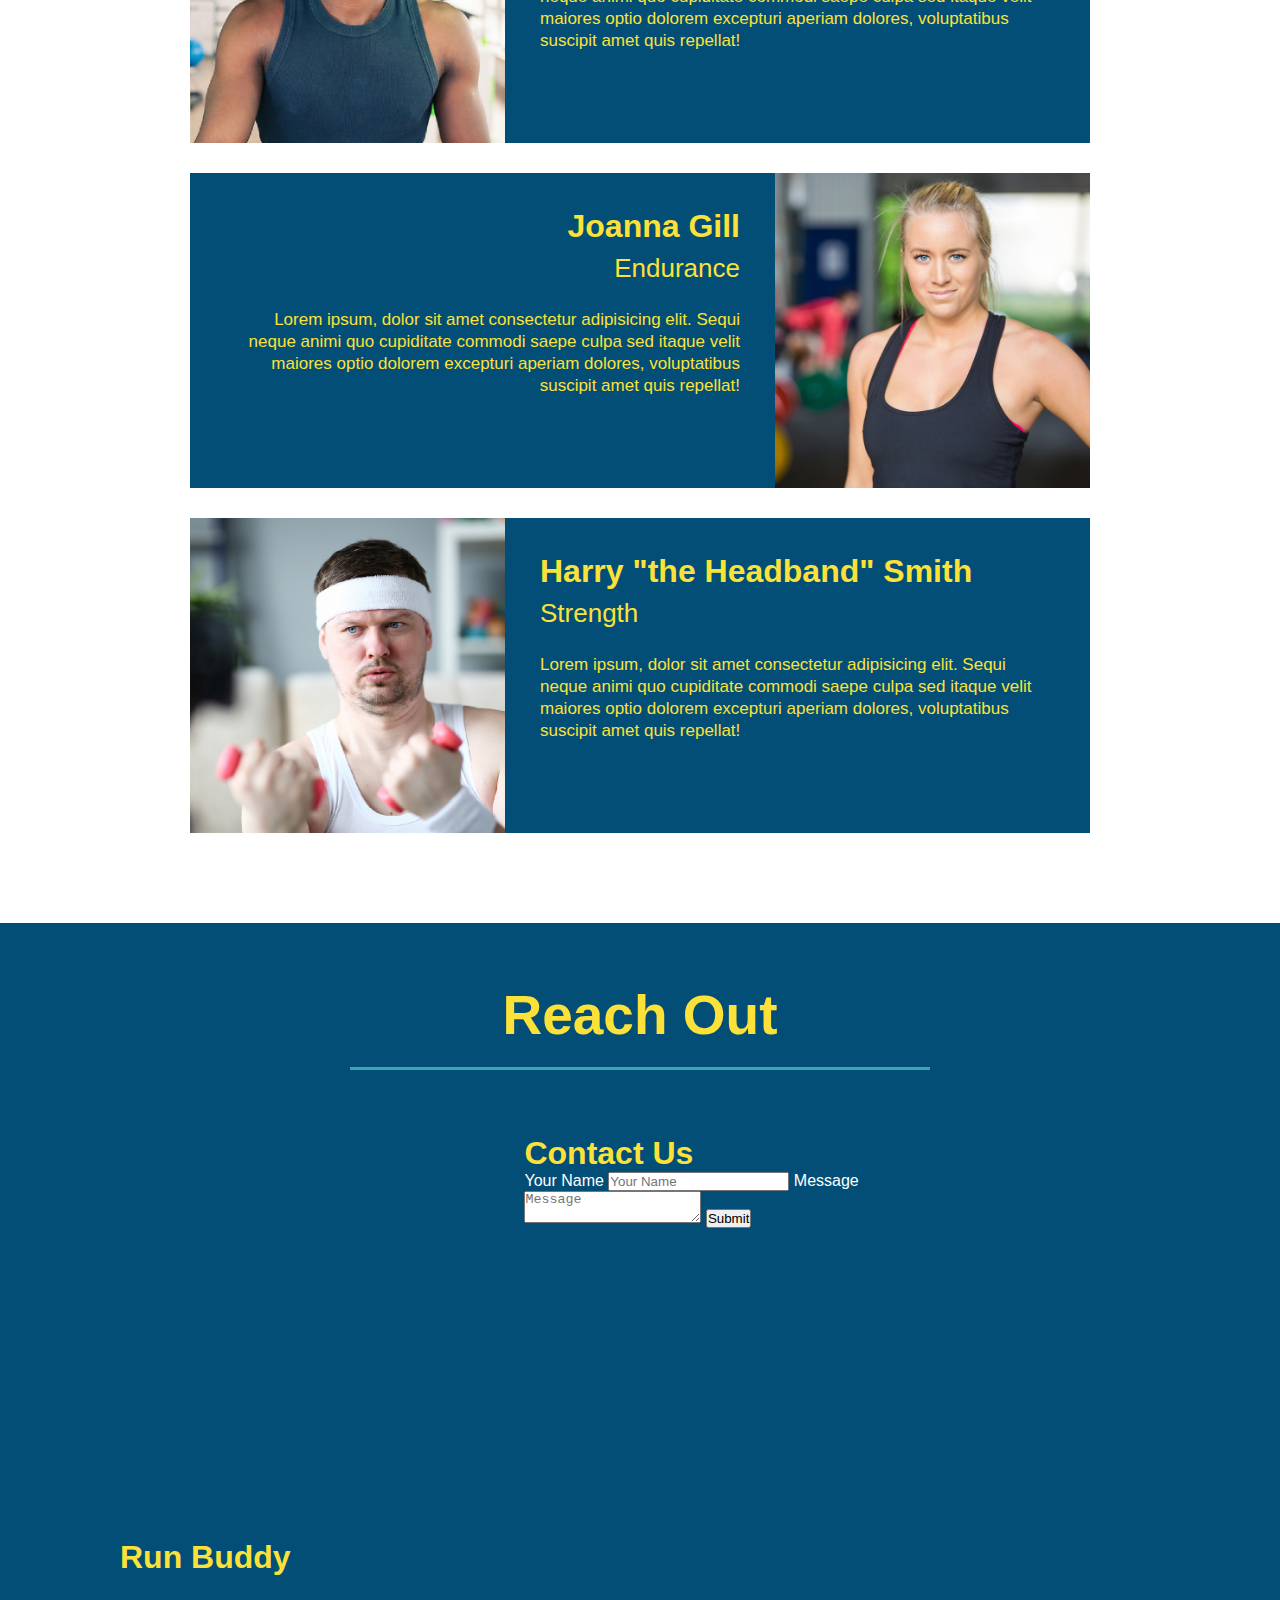
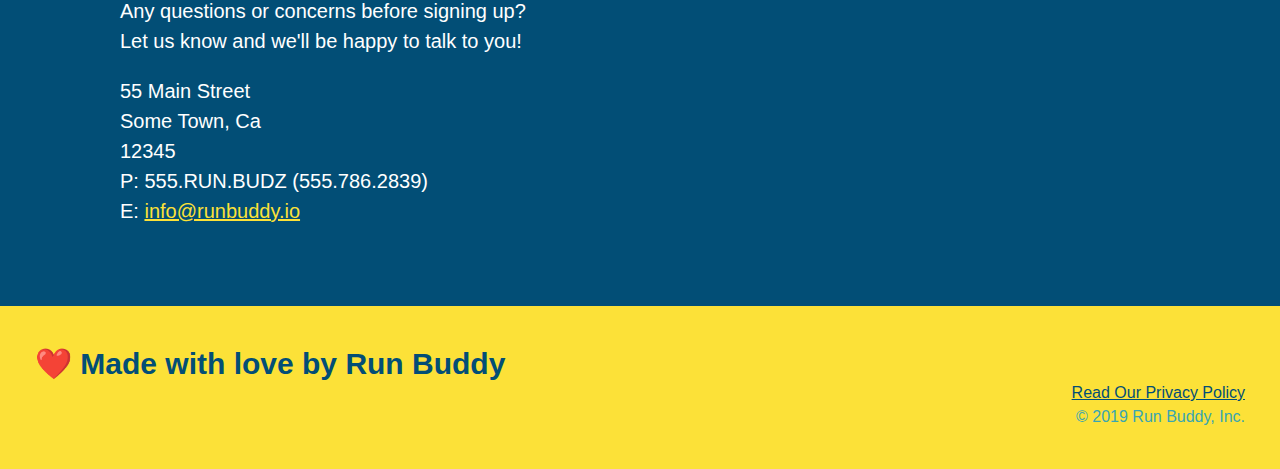
==== commit cd0898a1: "added flexflow to html" ====
--- a/index.html
+++ b/index.html
@@ -65,15 +65,24 @@
             </button>
         </form>
     </div>
+
     </section>
         <section id="what-we-do" class="intro">
-         <h2 class="section-title primary-border">What We Do</h2>
-          <p>
+         <div class="flex-row">
+            <h2 class="section-title primary-border">What We Do</h2>
+         </div>
+
+         <div class="flex-row">
+            <p>
             butcher selfies chambray shabby chic gentrify readymade yr Echo Park XOXO Tumblr normcore Banksy direct trade Blue Bottle chillwave you probably haven't heard of them single-origin coffee Vice fanny pack fixie Odd Future Austin fingerstache pickled twee synth Wes Anderson Thundercats viral bitters flannel meggings narwahl Marfa Schlitz sustainable Intelligentsia umami deep v craft
           </p>
+          </div>
+
         </section>
         <section id="what-you-do" class="steps">
-         <h2 class="section-title secondary-border">What You Do</h2>
+            <div class="flex-row">
+            <h2 class="section-title secondary-border">What You Do</h2>
+            </div>
 
          <div>
              <img src="./assets/images/step-1.svg" alt="" />
@@ -101,9 +110,12 @@
         </section>
 
         <section id="your-trainers" class="trainers">
-         <h2 class="section-title primary-border">
+         <div class="flex-row">
+            <h2 class="section-title primary-border">
             Meet The Trainers
-         </h2>
+            </h2>
+         </div>
+
          <article class="trainer">
              <img src="./assets/images/trainer-1.jpg" alt="Arron Stephens in his workout clothes, ready to pump iron" />
              <div class="trainer-bio text-left">
@@ -114,6 +126,7 @@
                  </p>
              </div>
          </article>
+
          <article class="trainer">
              <div class="trainer-bio text-right">
                  <h3>Joanna Gill</h3>
@@ -124,6 +137,7 @@
              </div>
              <img src="./assets/images/trainer-2.jpg" alt="Joanna Gill cooling off after a workout" />
          </article>
+         
          <article class="trainer">
              <img src="./assets/images/trainer-3.jpg" alt="Harry Smith wearing a headband and lifting comically small pink weights" />
              <div class="trainer-bio text-left">
@@ -137,7 +151,10 @@
         </section>
 
         <section id="reach-out" class="contact">
+            <div class="flex-row">
             <h2 class="section-title secondary-border">Reach Out</h2>
+            </div>
+
             <div class="contact-info">
                 
                 <iframe src="https://www.google.com/maps/embed?pb=!1m18!1m12!1m3!1d3503.553232664815!2d-82.045207!3d28.583175600000004!2m3!1f0!2f0!3f0!3m2!1i1024!2i768!4f13.1!3m3!1m2!1s0x88e7fa812414a423%3A0xfee0a5499300c66!2s11835%20Co%20Rd%20727%2C%20Webster%2C%20FL%2033597!5e0!3m2!1sen!2sus!4v1624210190026!5m2!1sen!2sus" 
--- a/assets/css/style.css
+++ b/assets/css/style.css
@@ -19,13 +19,17 @@
 header nav {
     margin: 7px 0;
 }
-header nav ul li {
-    display: inline;
+header nav ul {
+    display: flex;
+    flex-wrap: wrap;
+    justify-content: space-between;
+    align-items: center;
+    list-style: none;
 }
 header nav ul li a {
     margin: 0 30px;
     font-weight: lighter;
-    font-size: 22px;
+    font-size: 1.55vw;
 }
 header a {
     text-decoration: none;
@@ -41,13 +45,14 @@
     padding: 40px 35px;
 }
 footer h2 {
-    display: inline;
+    display: flex;
     color: #024e76;
     font-size: 30px;
     margin: 0;
+    justify-content: space-between;
+    flex-wrap: wrap;
 }
 footer div {
-    float: right;
     line-height: 1.5;
     text-align: right;
 }
@@ -59,22 +64,35 @@
 }
 .hero{
     background-image: url("../images/hero-bg.jpg");
-    height: 600px;
+    display: flex;
+    justify-content: center;
+    flex-wrap: wrap;
     background-size: cover;
     background-position: center;
-    position: relative;
+    
+}
+.hero-cta {
+    width: 35%;
+    text-align: right;
+    margin: 3.5%;
+    color: #fff;
+    font-size: 18px;
+    line-height: 1.3;
+}
+.hero-cta h2 {
+    font-style: italic;
+    font-size: 55px;
+    color: #fce138;
 }
 .hero-form {
     background-color: #fce138;
     padding: 20px;
-    width: 500px;
     color: #024e76;
     border-style: solid;
     border-width: 3px;
     border-color: #024e76;
-    position: absolute;
-    bottom: 120px;
-    right: 140px;
+    width: 40%;
+    margin: 3.5%;
 }
 .hero-form h3 {
     font-size: 24px;
@@ -101,9 +119,6 @@
     border: none;
     padding: 10px 20px;
     font-size: 16px;
-}
-.intro {
-    text-align: center;
 }
 .intro p {
     line-height: 1.7;
@@ -111,18 +126,19 @@
     width: 80%;
     font-size: 20px;
     margin: 0 auto;
+    text-align: center;
 }
 .steps {
-    text-align: center;
     background: #fce138;
 }
 .section-title {
     font-size: 55px;
     color: #024e76;
-    margin-bottom: 35px;
-    padding: 0 100px 20px 100px;
-    display: inline-block;
     border-bottom: 3px solid;
+    padding-bottom: 20px;
+    text-align: center;
+    margin: 0 auto 35px auto;
+    width: 50%;
 }
 .primary-border {
     border-color: #fce138;
@@ -150,7 +166,7 @@
     font-size: 38px;
 }
 .trainers {
-    text-align: center;
+
 }
 .trainer {
     width: 900px;
@@ -189,8 +205,6 @@
 }
 .contact {
     background: #024e76;
-    text-align: center;
-
 }
 .contact h2 {
     color: #fce138;
@@ -221,4 +235,7 @@
 .contact-info a {
     color: #fce138;
 }
+.flex-row {
+    display: flex;
+}
 
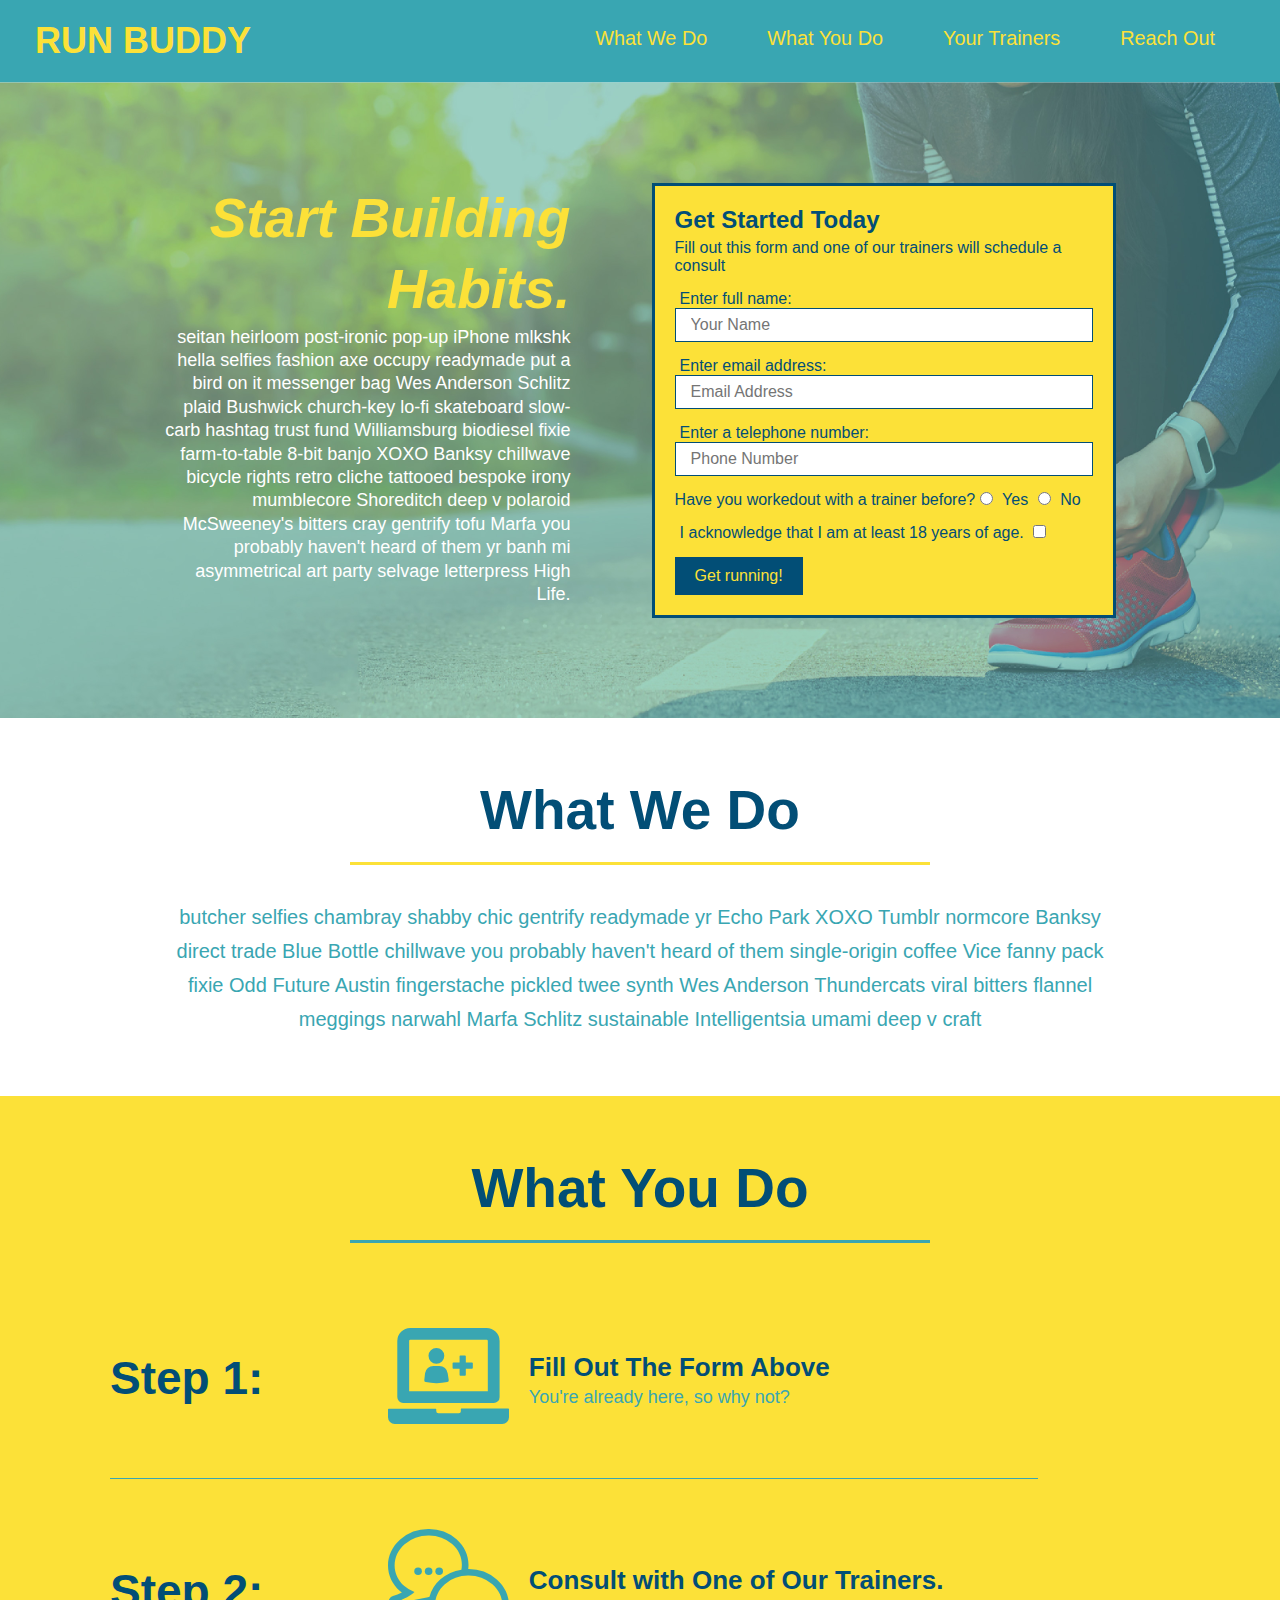
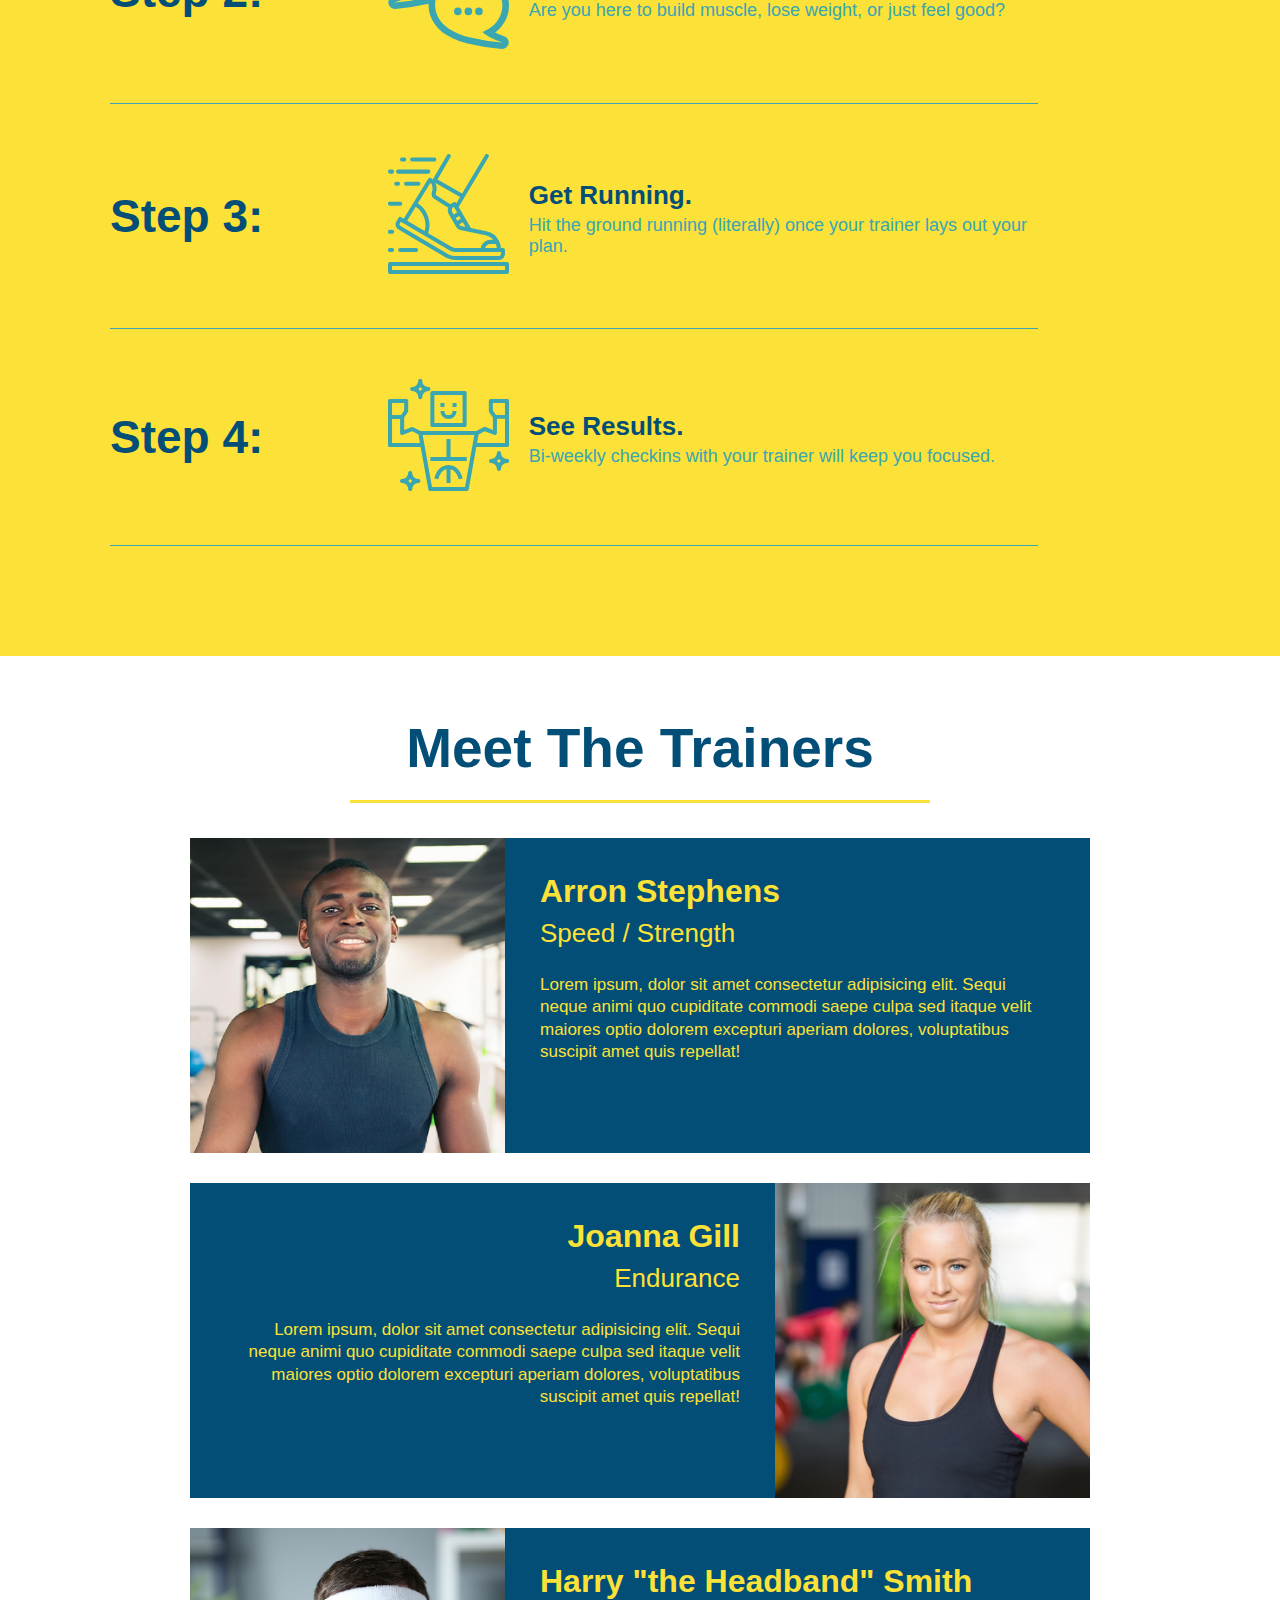
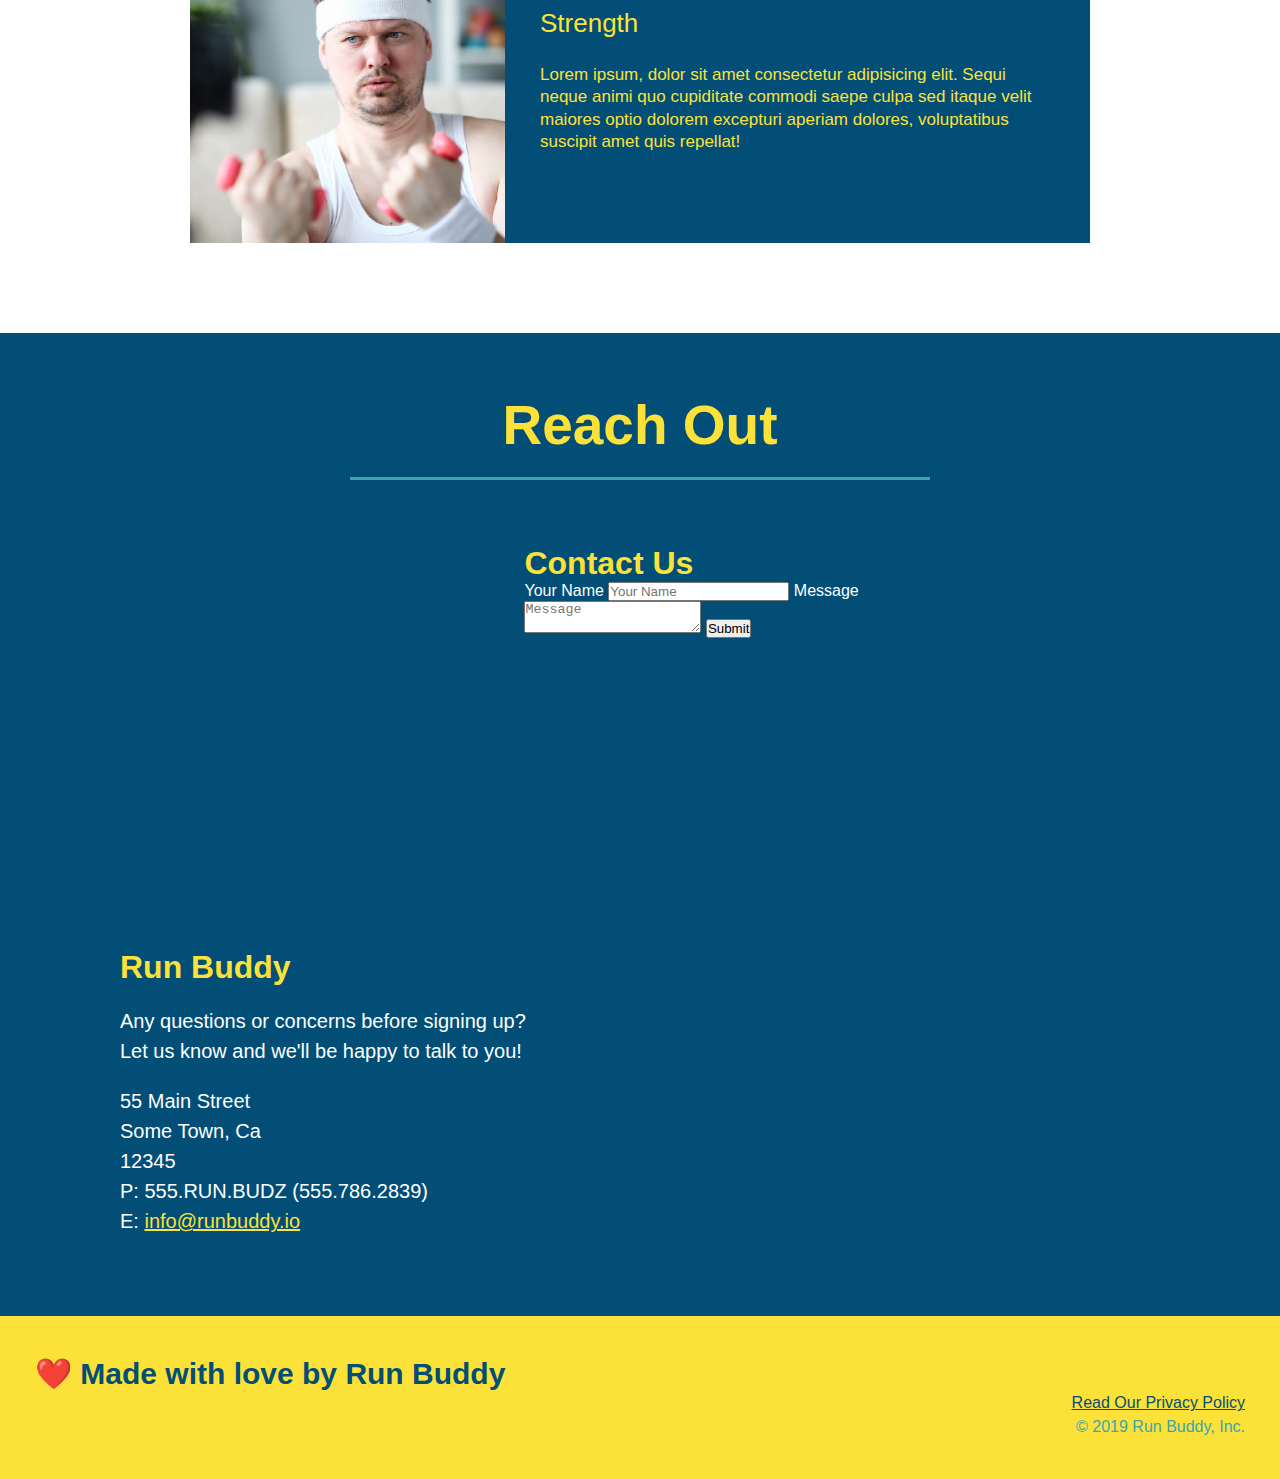
==== commit 5a2b6332: "add flexbox to the steps" ====
--- a/index.html
+++ b/index.html
@@ -80,33 +80,61 @@
 
         </section>
         <section id="what-you-do" class="steps">
-            <div class="flex-row">
+        <div class="flex-row">
             <h2 class="section-title secondary-border">What You Do</h2>
-            </div>
-
-         <div>
-             <img src="./assets/images/step-1.svg" alt="" />
-            <h3>Step 1: <span>Fill Out the Form Above.</span></h3>
-            <p>You're already here, so why not?</p>
-         </div>
-
-         <div>
-             <img src="./assets/images/step-2.svg" alt="" />
-             <h3>Step 2: <span>Consult with One of Our Trainers.</span></h3>
-             <p>Are you here to build muscle, lose weight, or just feel good?</p>
-         </div>
-
-         <div>
-             <img src="./assets/images/step-3.svg" alt="" />
-            <h3>Step 3: <span>Get Running.</span></h3>
-            <p>Hit the ground running (literally) once your trainer lays out your plan.</p>
-         </div>
-
-         <div>
-             <img src="./assets/images/step-4.svg" alt="" />
-            <h3>Step 4: <span>See Results.</span></h3>
-            <p>Bi-weekly checkins with your trainer will keep you focused</p>
-         </div>
+        </div>
+
+            <div class="step">
+                <h3>Step 1:</h3>
+                <div class="step-info">
+                    <div class="step-img">
+                        <img src="./assets/images/step-1.svg" alt="" />
+                    </div>
+                    <div class="step-text">
+                        <h4>Fill Out The Form Above</h4>
+                        <p>You're already here, so why not?</p>
+                    </div>
+                </div>
+            </div>
+
+             <div class="step">
+                <h3>Step 2:</h3>
+                <div class="step-info">
+                    <div class="step-img">
+                        <img src="./assets/images/step-2.svg" alt="" />
+                    </div>
+                    <div class="step-text">
+                        <h4>Consult with One of Our Trainers.</h4>
+                        <p>Are you here to build muscle, lose weight, or just feel good?</p>
+                    </div>
+                </div>
+            </div>
+
+            <div class="step">
+                <h3>Step 3:</h3>
+                <div class="step-info">
+                    <div class="step-img">
+                        <img src="./assets/images/step-3.svg" alt="" />
+                    </div>
+                    <div class="step-text">
+                        <h4>Get Running.</h4>
+                        <p>Hit the ground running (literally) once your trainer lays out your plan.</p>
+                    </div>
+                </div>
+            </div>
+
+            <div class="step">
+                <h3>Step 4:</h3>
+                <div class="step-info">
+                    <div class="step-img">
+                        <img src="./assets/images/step-4.svg" alt="" />
+                    </div>
+                    <div class="step-text">
+                        <h4>See Results.</h4>
+                        <p>Bi-weekly checkins with your trainer will keep you focused.</p>
+                    </div>
+                </div>
+            </div>
         </section>
 
         <section id="your-trainers" class="trainers">
--- a/assets/css/style.css
+++ b/assets/css/style.css
@@ -128,8 +128,31 @@
     margin: 0 auto;
     text-align: center;
 }
+.step {
+    margin: 50px;
+    padding-bottom: 50px;
+    width: 80%;
+    border-bottom: 1px solid #39a6b2;
+    display: flex;
+    flex-wrap: wrap;
+    align-items: center;
+    justify-content: space-between;
+}
 .steps {
     background: #fce138;
+}
+.step-info {
+    flex: 2 70%;
+    display: flex;
+    flex-wrap: wrap;
+    align-items: center;
+}
+.step-img {
+    flex: 1 12%;
+    margin-right: 20px;
+}
+.step-img img {
+    max-width: 100%;
 }
 .section-title {
     font-size: 55px;
@@ -146,24 +169,22 @@
 .secondary-border {
     border-color: #39a6b2;
 }
-.steps div {
-    margin-bottom: 80px;
-}
-.steps img {
-    width: 15%;
-    margin: 10px 0;
-}
-.steps h3 {
+.step h3 {
     color: #024e76;
     font-size: 46px;
-    margin-top: 10px;
-}
-.steps p {
+    flex: 1 30%;
+}
+.step-text {
+    flex: 12;
+}
+.step-text p {
     color: #39a6b2;
-    font-size: 23px;
-}
-.steps span {
-    font-size: 38px;
+    font-size: 18px;
+}
+.step-text h4 {
+    font-size: 26px;
+    line-height: 1.5;
+    color: #024e76;
 }
 .trainers {
 
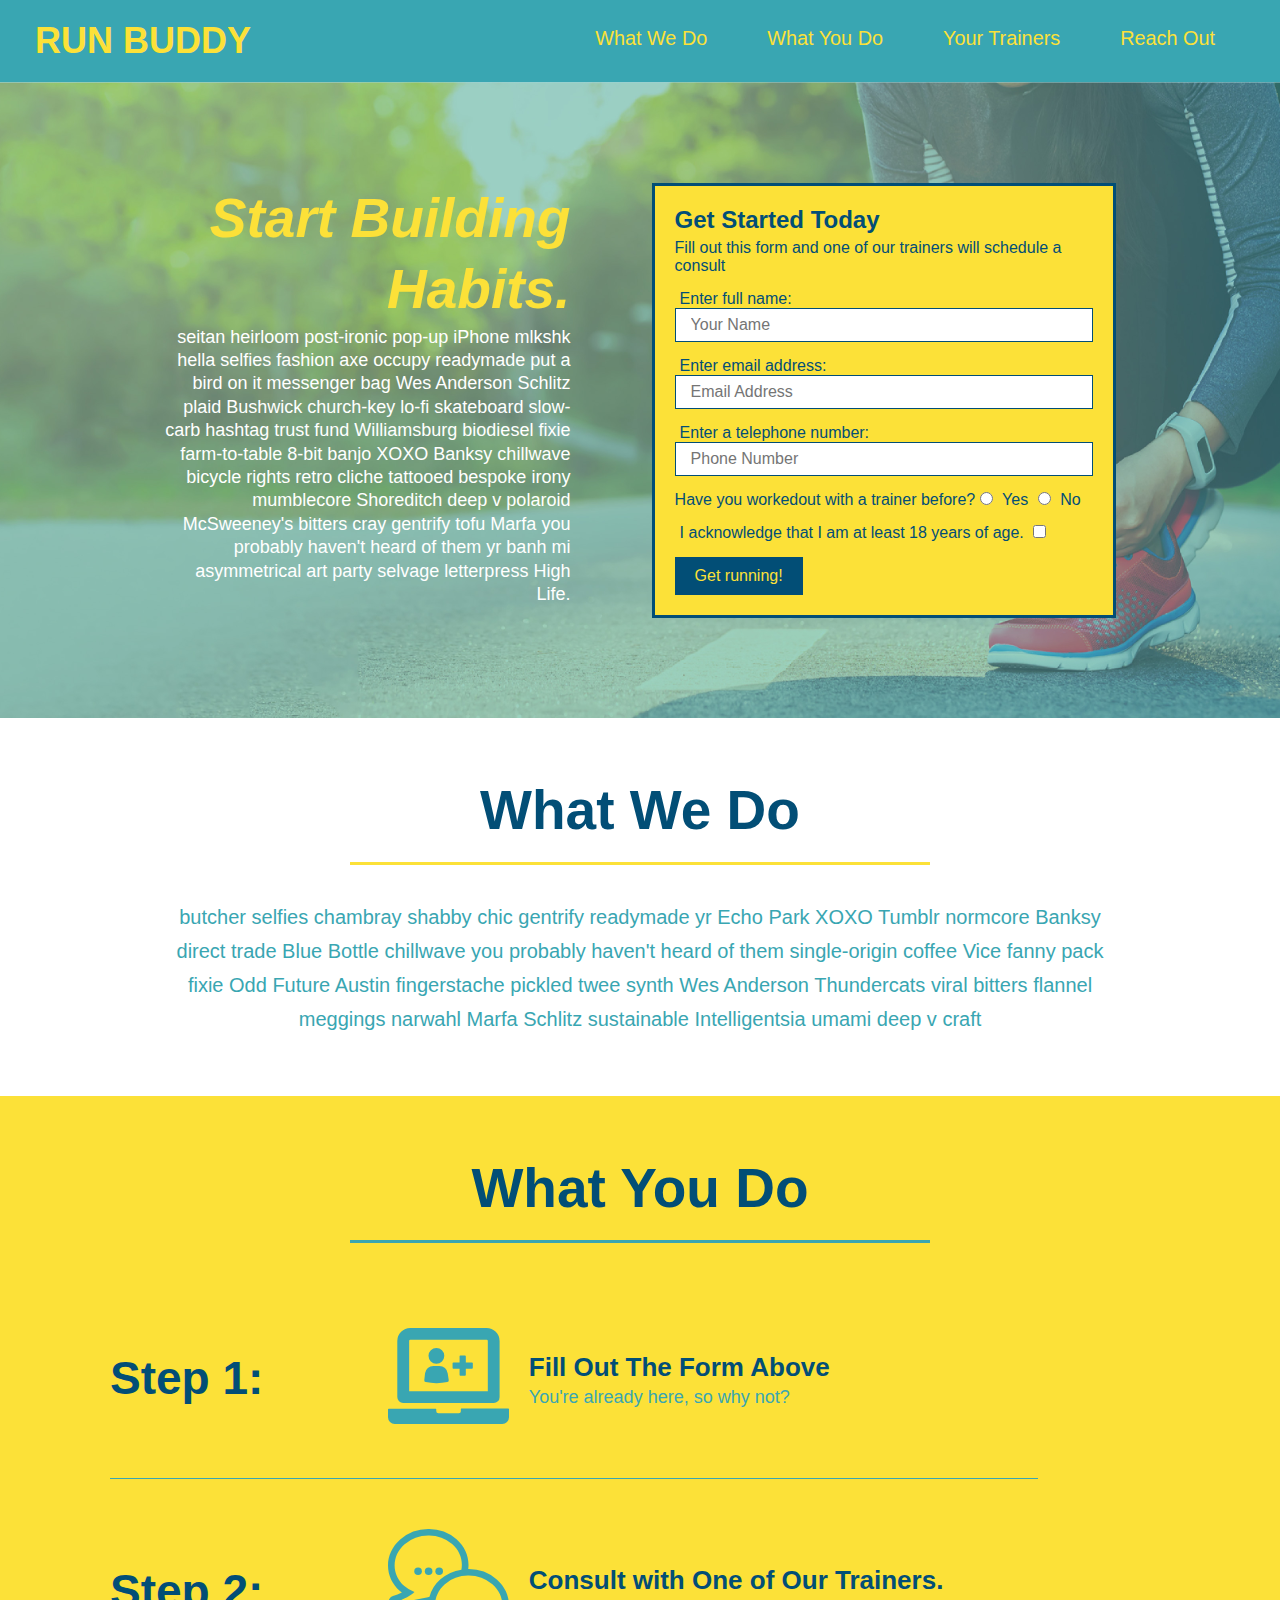
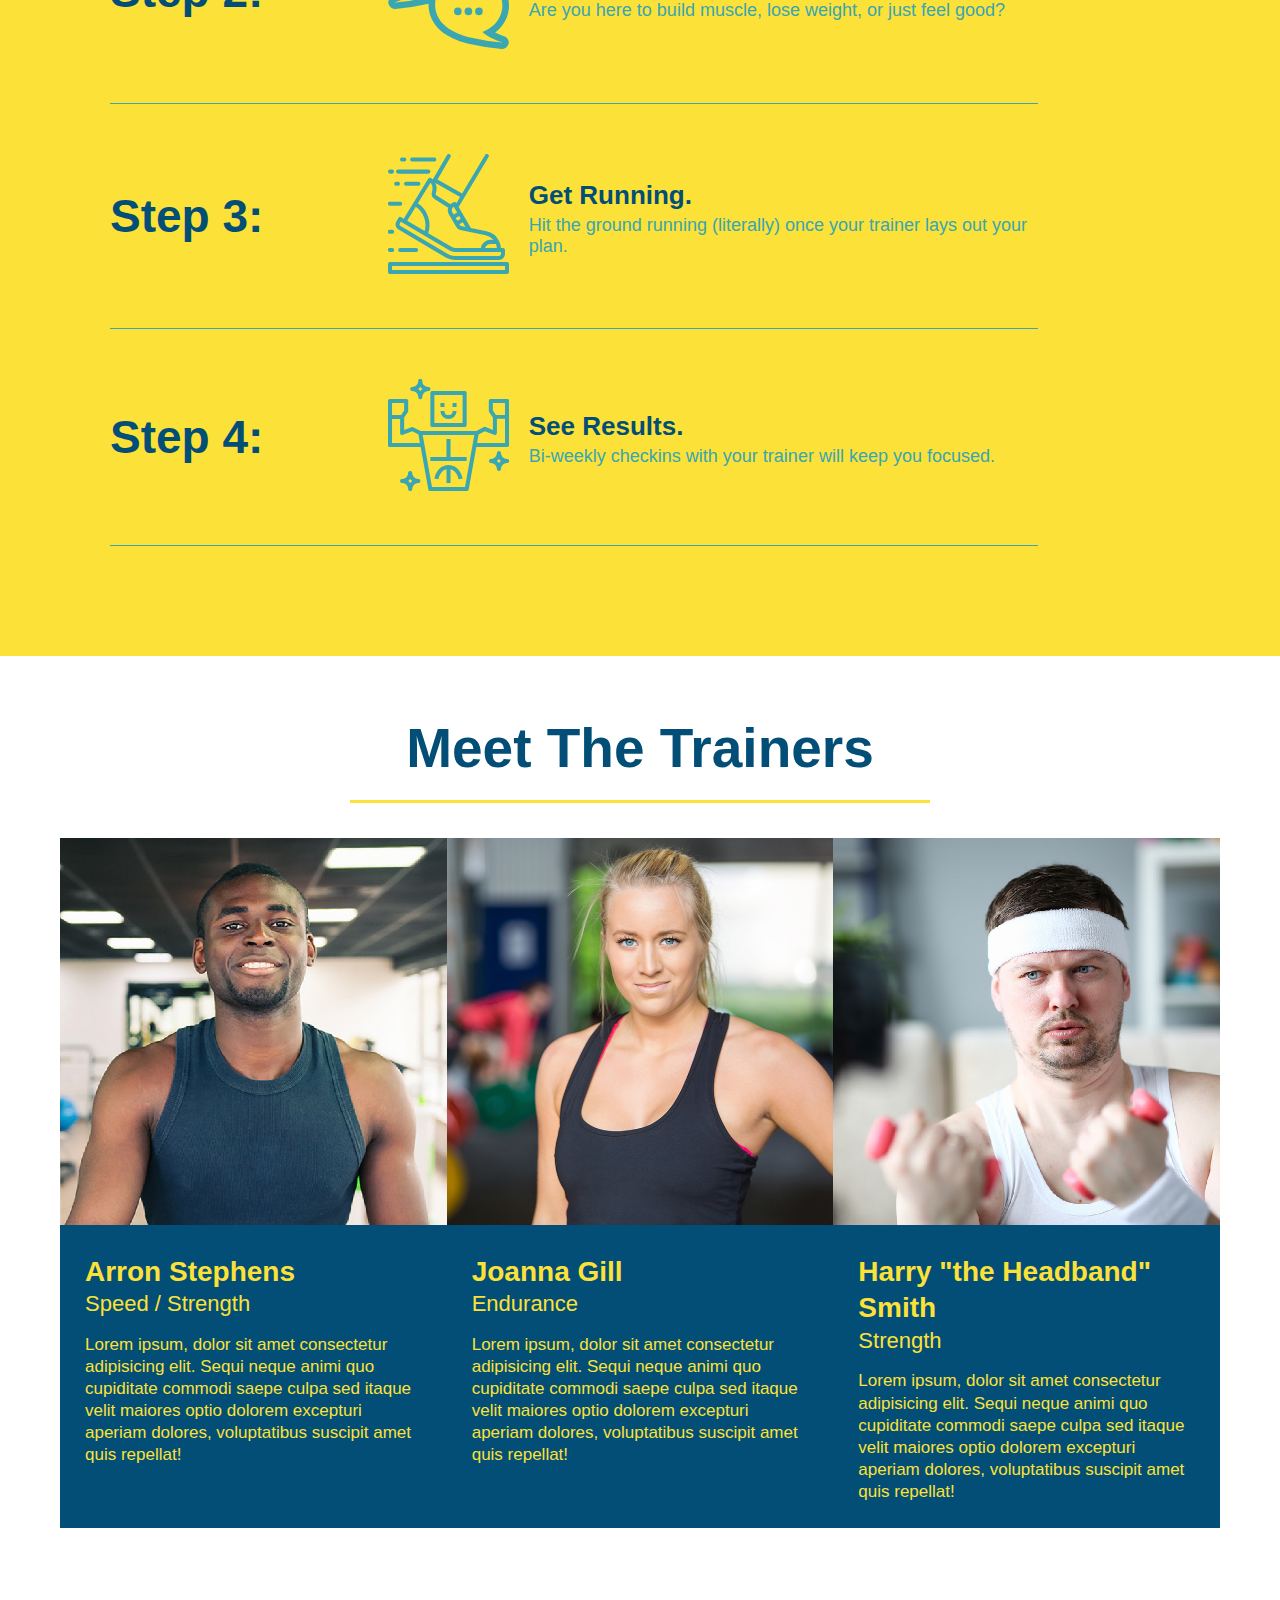
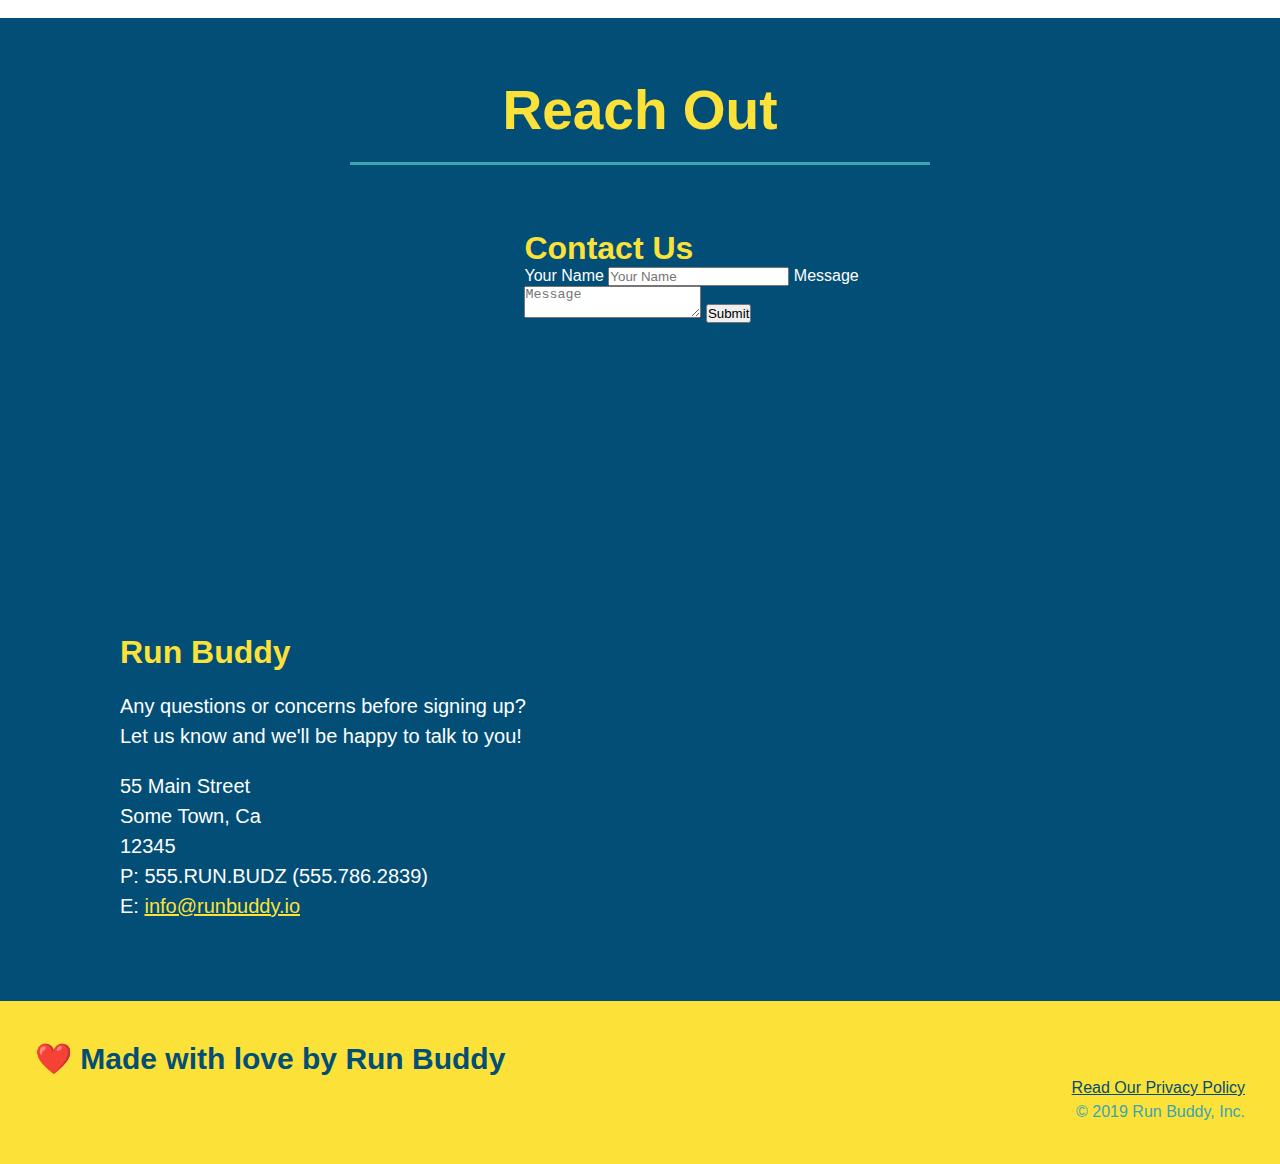
==== commit 3b7568db: "add flexbox to the trainers" ====
--- a/index.html
+++ b/index.html
@@ -137,45 +137,47 @@
             </div>
         </section>
 
-        <section id="your-trainers" class="trainers">
+        <section id="your-trainers">
          <div class="flex-row">
             <h2 class="section-title primary-border">
             Meet The Trainers
             </h2>
          </div>
 
-         <article class="trainer">
-             <img src="./assets/images/trainer-1.jpg" alt="Arron Stephens in his workout clothes, ready to pump iron" />
-             <div class="trainer-bio text-left">
-                 <h3>Arron Stephens</h3>
-                 <h4>Speed / Strength</h4>
-                 <p>Lorem ipsum, dolor sit amet consectetur adipisicing elit. Sequi neque animi quo cupiditate commodi saepe culpa sed
-                    itaque velit maiores optio dolorem excepturi aperiam dolores, voluptatibus suscipit amet quis repellat!
-                 </p>
-             </div>
-         </article>
-
-         <article class="trainer">
-             <div class="trainer-bio text-right">
-                 <h3>Joanna Gill</h3>
-                 <h4>Endurance</h4>
-                 <p>Lorem ipsum, dolor sit amet consectetur adipisicing elit. Sequi neque animi quo cupiditate commodi saepe culpa sed
-                    itaque velit maiores optio dolorem excepturi aperiam dolores, voluptatibus suscipit amet quis repellat!
-                </p>
-             </div>
-             <img src="./assets/images/trainer-2.jpg" alt="Joanna Gill cooling off after a workout" />
-         </article>
-         
-         <article class="trainer">
-             <img src="./assets/images/trainer-3.jpg" alt="Harry Smith wearing a headband and lifting comically small pink weights" />
-             <div class="trainer-bio text-left">
-                 <h3>Harry "the Headband" Smith</h3>
-                 <h4>Strength</h4>
-                 <p>Lorem ipsum, dolor sit amet consectetur adipisicing elit. Sequi neque animi quo cupiditate commodi saepe culpa sed
-                    itaque velit maiores optio dolorem excepturi aperiam dolores, voluptatibus suscipit amet quis repellat!
-                </p>
-             </div>
-         </article>
+            <div class="trainers">
+                <article class="trainer">
+                    <img src="./assets/images/trainer-1.jpg" alt="Arron Stephens in his workout clothes, ready to pump iron" />
+                    <div class="trainer-bio">
+                        <h3>Arron Stephens</h3>
+                        <h4>Speed / Strength</h4>
+                        <p>Lorem ipsum, dolor sit amet consectetur adipisicing elit. Sequi neque animi quo cupiditate commodi saepe culpa sed
+                            itaque velit maiores optio dolorem excepturi aperiam dolores, voluptatibus suscipit amet quis repellat!
+                        </p>
+                    </div>
+                </article>
+
+                <article class="trainer">
+                    <img src="./assets/images/trainer-2.jpg" alt="Joanna Gill cooling off after a workout" />
+                    <div class="trainer-bio">
+                        <h3>Joanna Gill</h3>
+                        <h4>Endurance</h4>
+                        <p>Lorem ipsum, dolor sit amet consectetur adipisicing elit. Sequi neque animi quo cupiditate commodi saepe culpa sed
+                            itaque velit maiores optio dolorem excepturi aperiam dolores, voluptatibus suscipit amet quis repellat!
+                        </p>
+                    </div>
+                </article>
+                
+                <article class="trainer">
+                    <img src="./assets/images/trainer-3.jpg" alt="Harry Smith wearing a headband and lifting comically small pink weights" />
+                    <div class="trainer-bio">
+                        <h3>Harry "the Headband" Smith</h3>
+                        <h4>Strength</h4>
+                        <p>Lorem ipsum, dolor sit amet consectetur adipisicing elit. Sequi neque animi quo cupiditate commodi saepe culpa sed
+                            itaque velit maiores optio dolorem excepturi aperiam dolores, voluptatibus suscipit amet quis repellat!
+                        </p>
+                    </div>
+                </article>
+            </div>
         </section>
 
         <section id="reach-out" class="contact">
--- a/assets/css/style.css
+++ b/assets/css/style.css
@@ -187,23 +187,24 @@
     color: #024e76;
 }
 .trainers {
-
+    width: 100%;
+    margin: 0 auto;
+    display: flex;
+    flex-wrap: wrap;
+    justify-content: space-around;
 }
 .trainer {
-    width: 900px;
     margin: 0 auto 30px auto;
     background: #024e76;
     color: #fce138;
-    overflow: auto;
+    flex: 1;
 }
 .trainer img {
-    width: 35%;
-    float: left;
+    width: 100%;
 }
 .trainer-bio {
-    padding: 35px;
-    float: left;
-    width: 65%;
+    padding: 25px;
+    line-height: 1.3;
 }
 .text-left {
     text-align: left;
@@ -212,17 +213,15 @@
     text-align: right;
 }
 .trainer-bio h3 {
-    font-size: 32px;
-    margin-bottom: 8px;
+    font-size: 28px;
 }
 .trainer-bio h4 {
     font-weight: lighter;
-    font-size: 26px;
-    margin-bottom: 25px;
+    font-size: 22px;
+    margin-bottom: 15px;
 }
 .trainer-bio p {
     font-size: 17px;
-    line-height: 1.3;
 }
 .contact {
     background: #024e76;
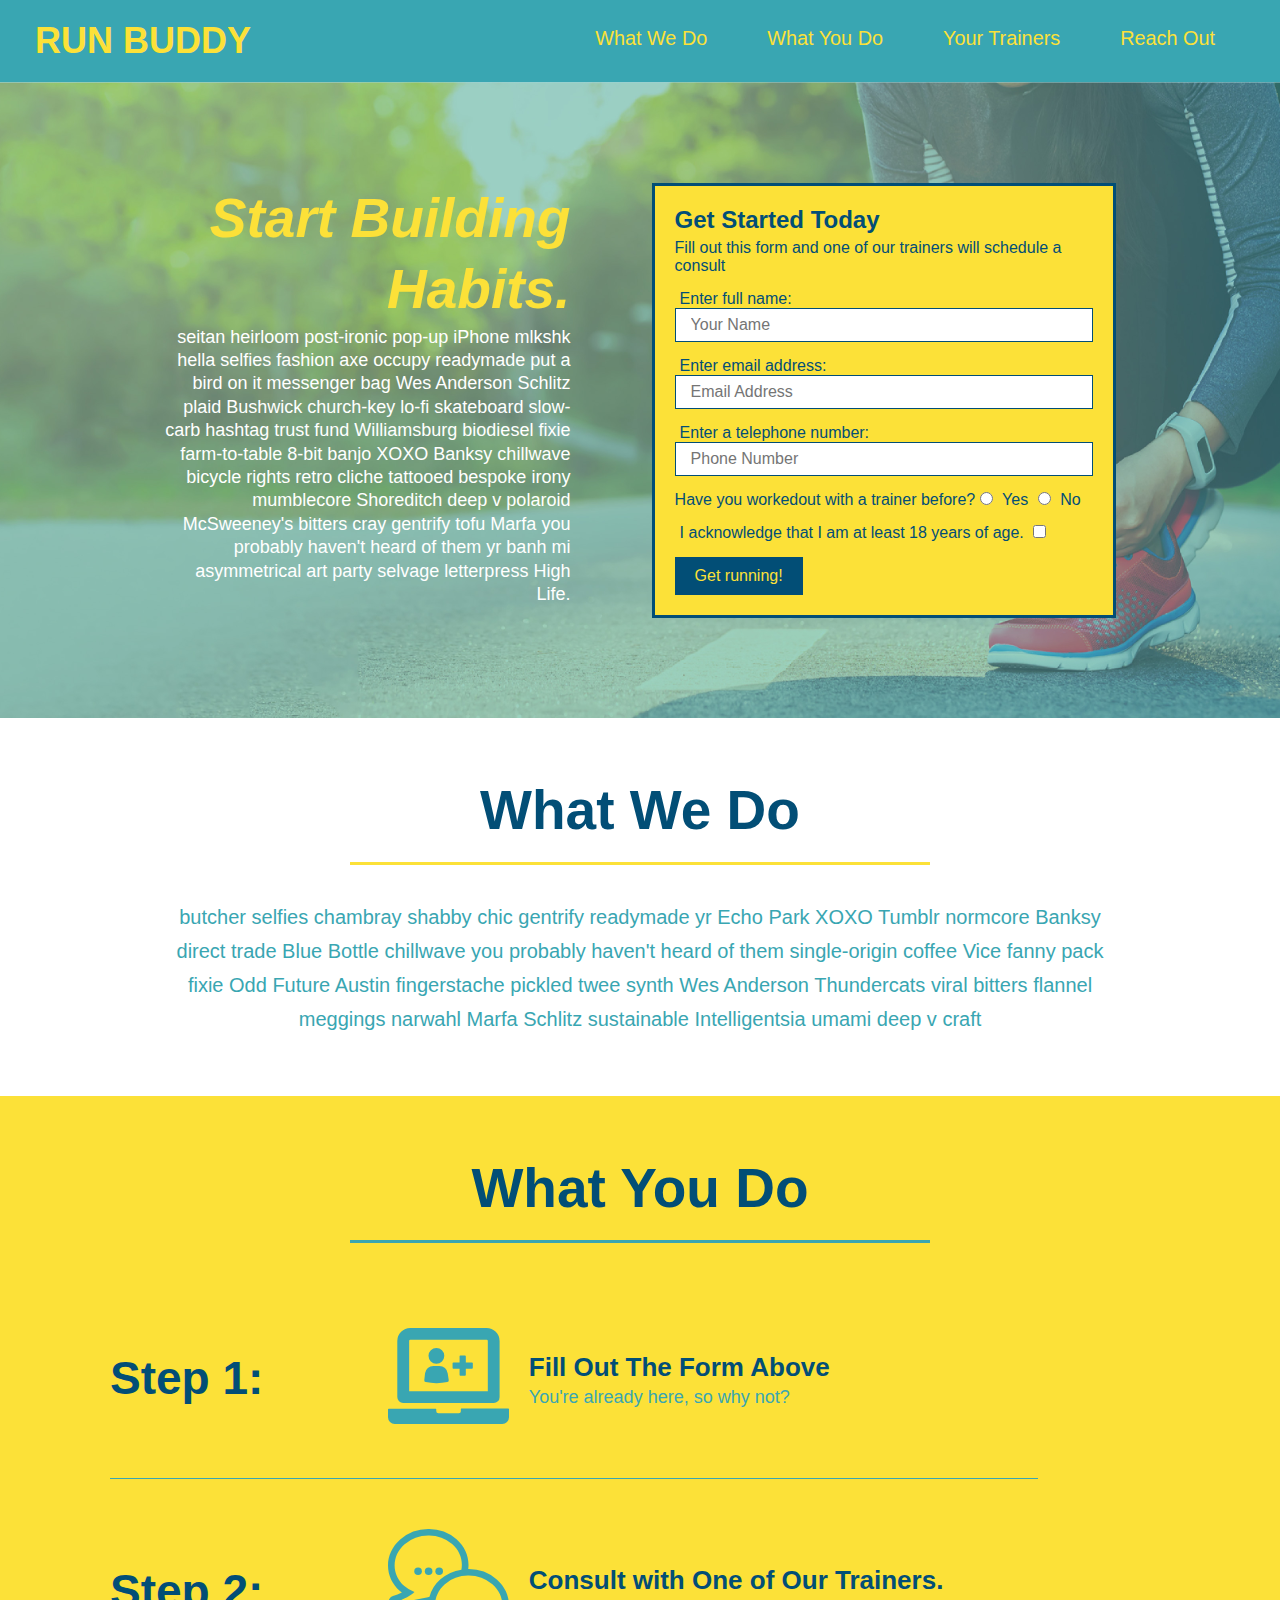
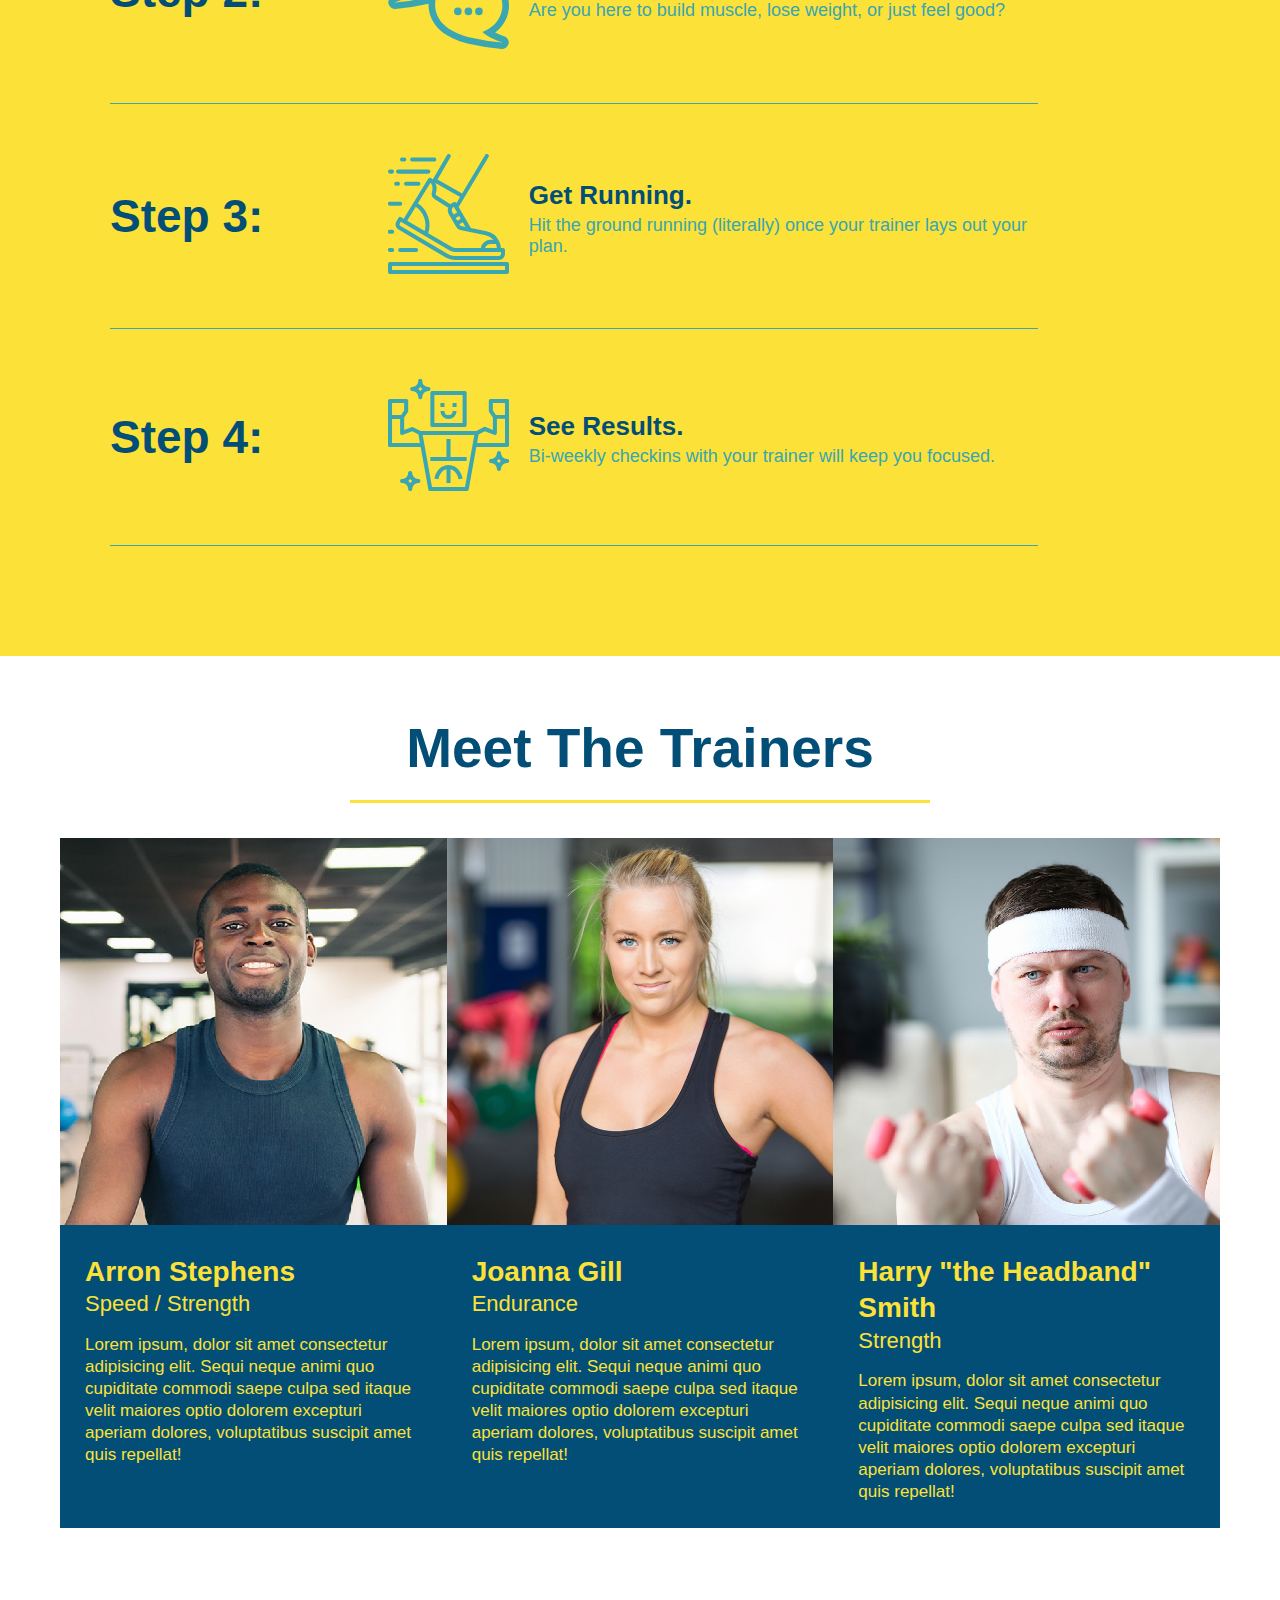
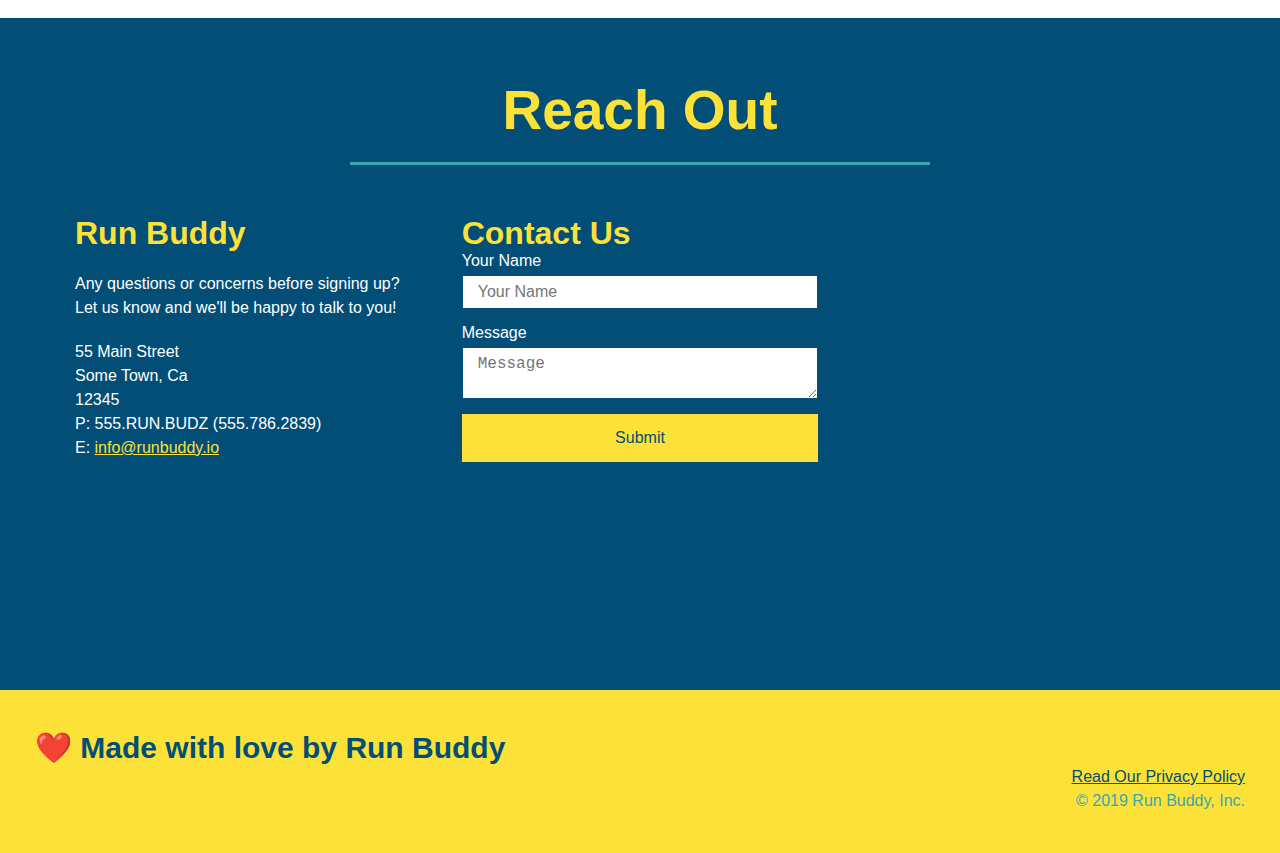
==== commit 3cd19f9c: "added css to contact" ====
--- a/index.html
+++ b/index.html
@@ -186,11 +186,23 @@
             </div>
 
             <div class="contact-info">
+                <div>
+                    <h3>Run Buddy</h3>
+                    <p>
+                        Any questions or concerns before signing up?
+                        <br />
+                        Let us know and we'll be happy to talk to you!
+                    </p>
+                    <address>
+                        55 Main Street <br/>
+                        Some Town, Ca <br/>
+                        12345<br />
+                        P: 555.RUN.BUDZ (555.786.2839)<br/>
+                        E: <a href="maileto:info@runbuddy.io">info@runbuddy.io</a>
+                    </address>
+                </div>
                 
-                <iframe src="https://www.google.com/maps/embed?pb=!1m18!1m12!1m3!1d3503.553232664815!2d-82.045207!3d28.583175600000004!2m3!1f0!2f0!3f0!3m2!1i1024!2i768!4f13.1!3m3!1m2!1s0x88e7fa812414a423%3A0xfee0a5499300c66!2s11835%20Co%20Rd%20727%2C%20Webster%2C%20FL%2033597!5e0!3m2!1sen!2sus!4v1624210190026!5m2!1sen!2sus" 
-                style="border:0;" 
-                allowfullscreen>
-                </iframe>
+                
 
                 <div class="contact-form">
                     <h3>Contact Us</h3>
@@ -204,22 +216,13 @@
                         <button type="submit">Submit</button>
                     </form>
                     </div>
+
+                    <iframe src="https://www.google.com/maps/embed?pb=!1m18!1m12!1m3!1d3503.553232664815!2d-82.045207!3d28.583175600000004!2m3!1f0!2f0!3f0!3m2!1i1024!2i768!4f13.1!3m3!1m2!1s0x88e7fa812414a423%3A0xfee0a5499300c66!2s11835%20Co%20Rd%20727%2C%20Webster%2C%20FL%2033597!5e0!3m2!1sen!2sus!4v1624210190026!5m2!1sen!2sus" 
+                style="border:0;" 
+                allowfullscreen>
+                </iframe>
            
-            <div>
-                <h3>Run Buddy</h3>
-                <p>
-                    Any questions or concerns before signing up?
-                    <br />
-                    Let us know and we'll be happy to talk to you!
-                </p>
-                <address>
-                    55 Main Street <br/>
-                    Some Town, Ca <br/>
-                    12345<br />
-                    P: 555.RUN.BUDZ (555.786.2839)<br/>
-                    E: <a href="maileto:info@runbuddy.io">info@runbuddy.io</a>
-                </address>
-            </div>
+            
             </div>
         </section>
 
--- a/assets/css/style.css
+++ b/assets/css/style.css
@@ -229,16 +229,19 @@
 .contact h2 {
     color: #fce138;
 }
+.contact-info {
+    display: flex;
+    justify-content: space-between;
+    flex-wrap: wrap;
+}
+.contact-info > * {
+    flex: 1;
+    margin: 15px;
+}
 .contact-info iframe {
-    width: 400px;
     height: 400px;
 }
 .contact-info div {
-    width: 410px;
-    display: inline-block;
-    vertical-align: top;
-    text-align: left;
-    margin: 30px 0 0 60px;
     color: white;
 }
 .contact-info h3 {
@@ -248,10 +251,29 @@
 .contact-info p, .contact-info address {
     margin: 20px 0;
     line-height: 1.5;
-    font-size: 20px;
+    font-size: 16px;
     font-style: normal;
     color: white;
 }
+.contact-form input, .contact-form textarea {
+    border: 1px solid #024e76;
+    display: block;
+    padding: 7px 15px;
+    font-size: 16px;
+    color: #024e76;
+    width: 100%;
+    margin-bottom: 15px;
+    margin-top: 5px;
+}
+.contact-form button {
+    width: 100%;
+    border: none;
+    background: #fce138;
+    color: #024e76;
+    text-align: center;
+    padding: 15px 0;
+    font-size: 16px;
+}
 .contact-info a {
     color: #fce138;
 }
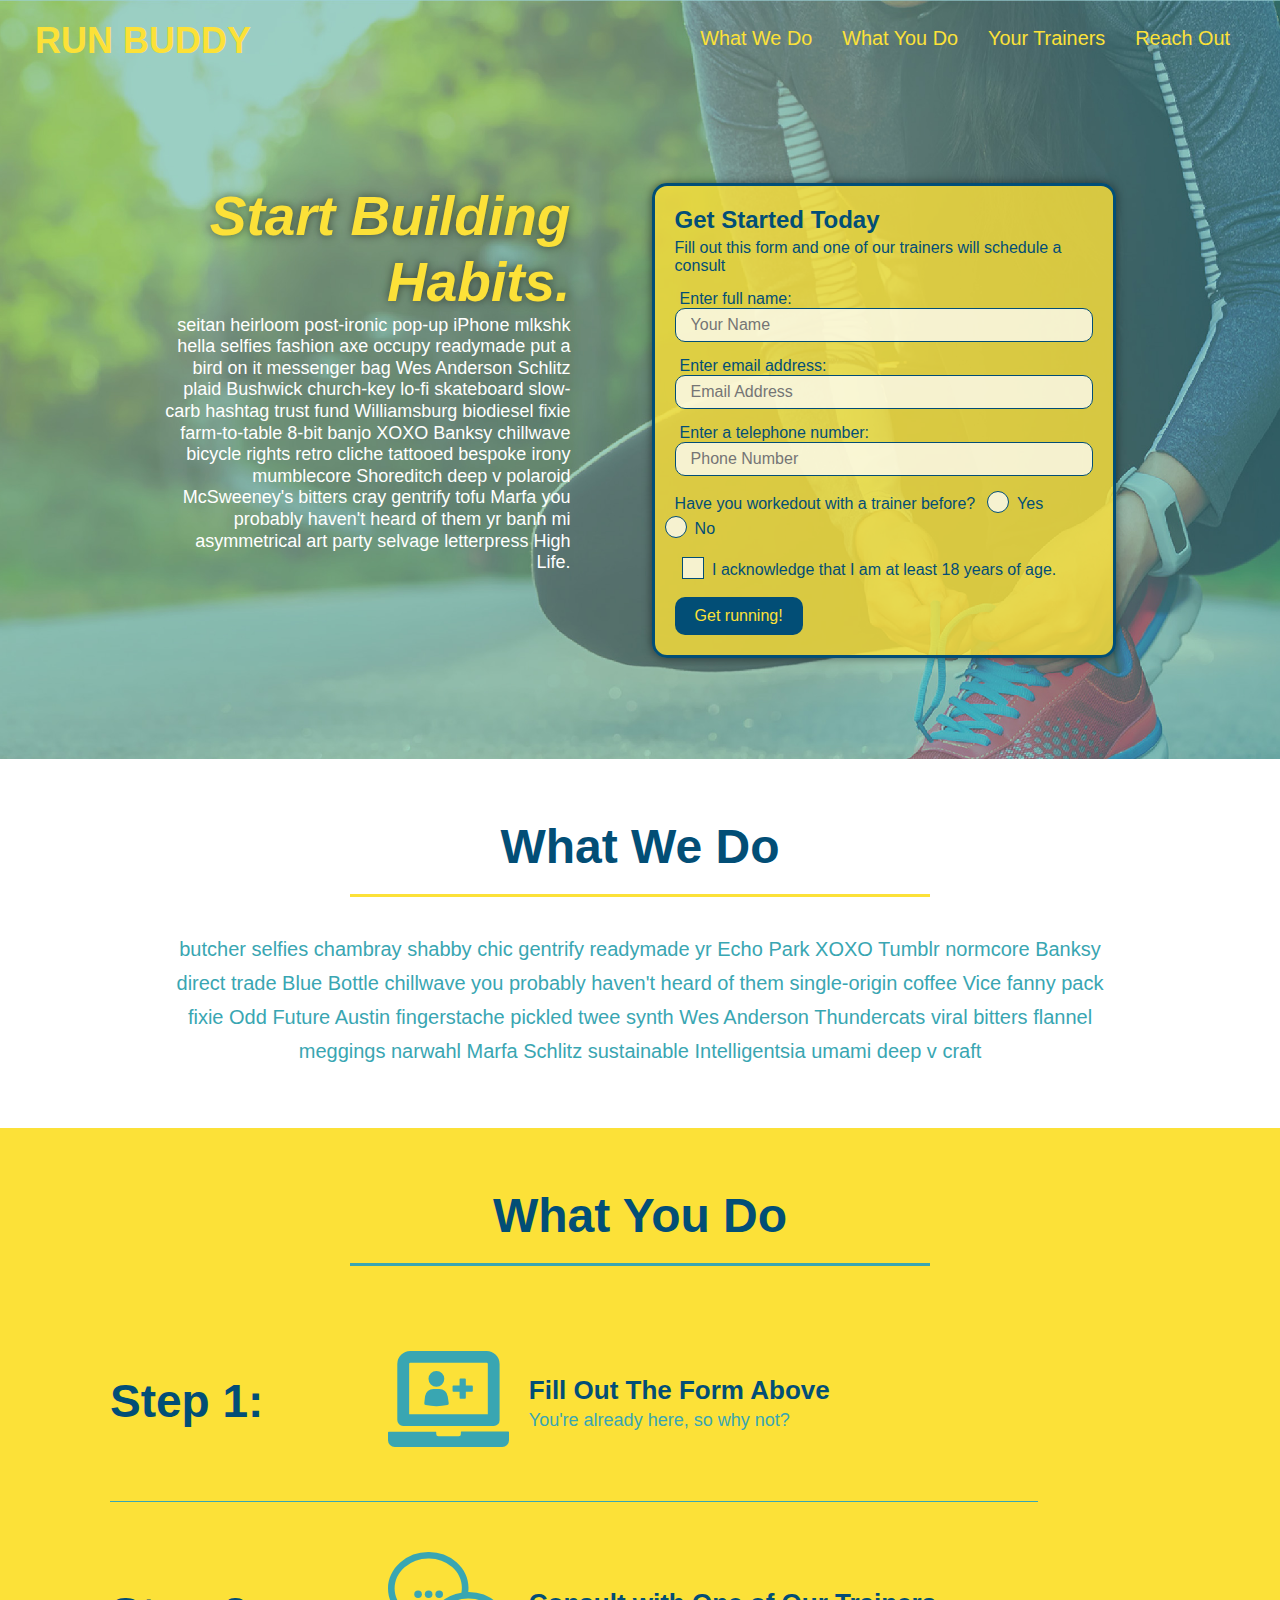
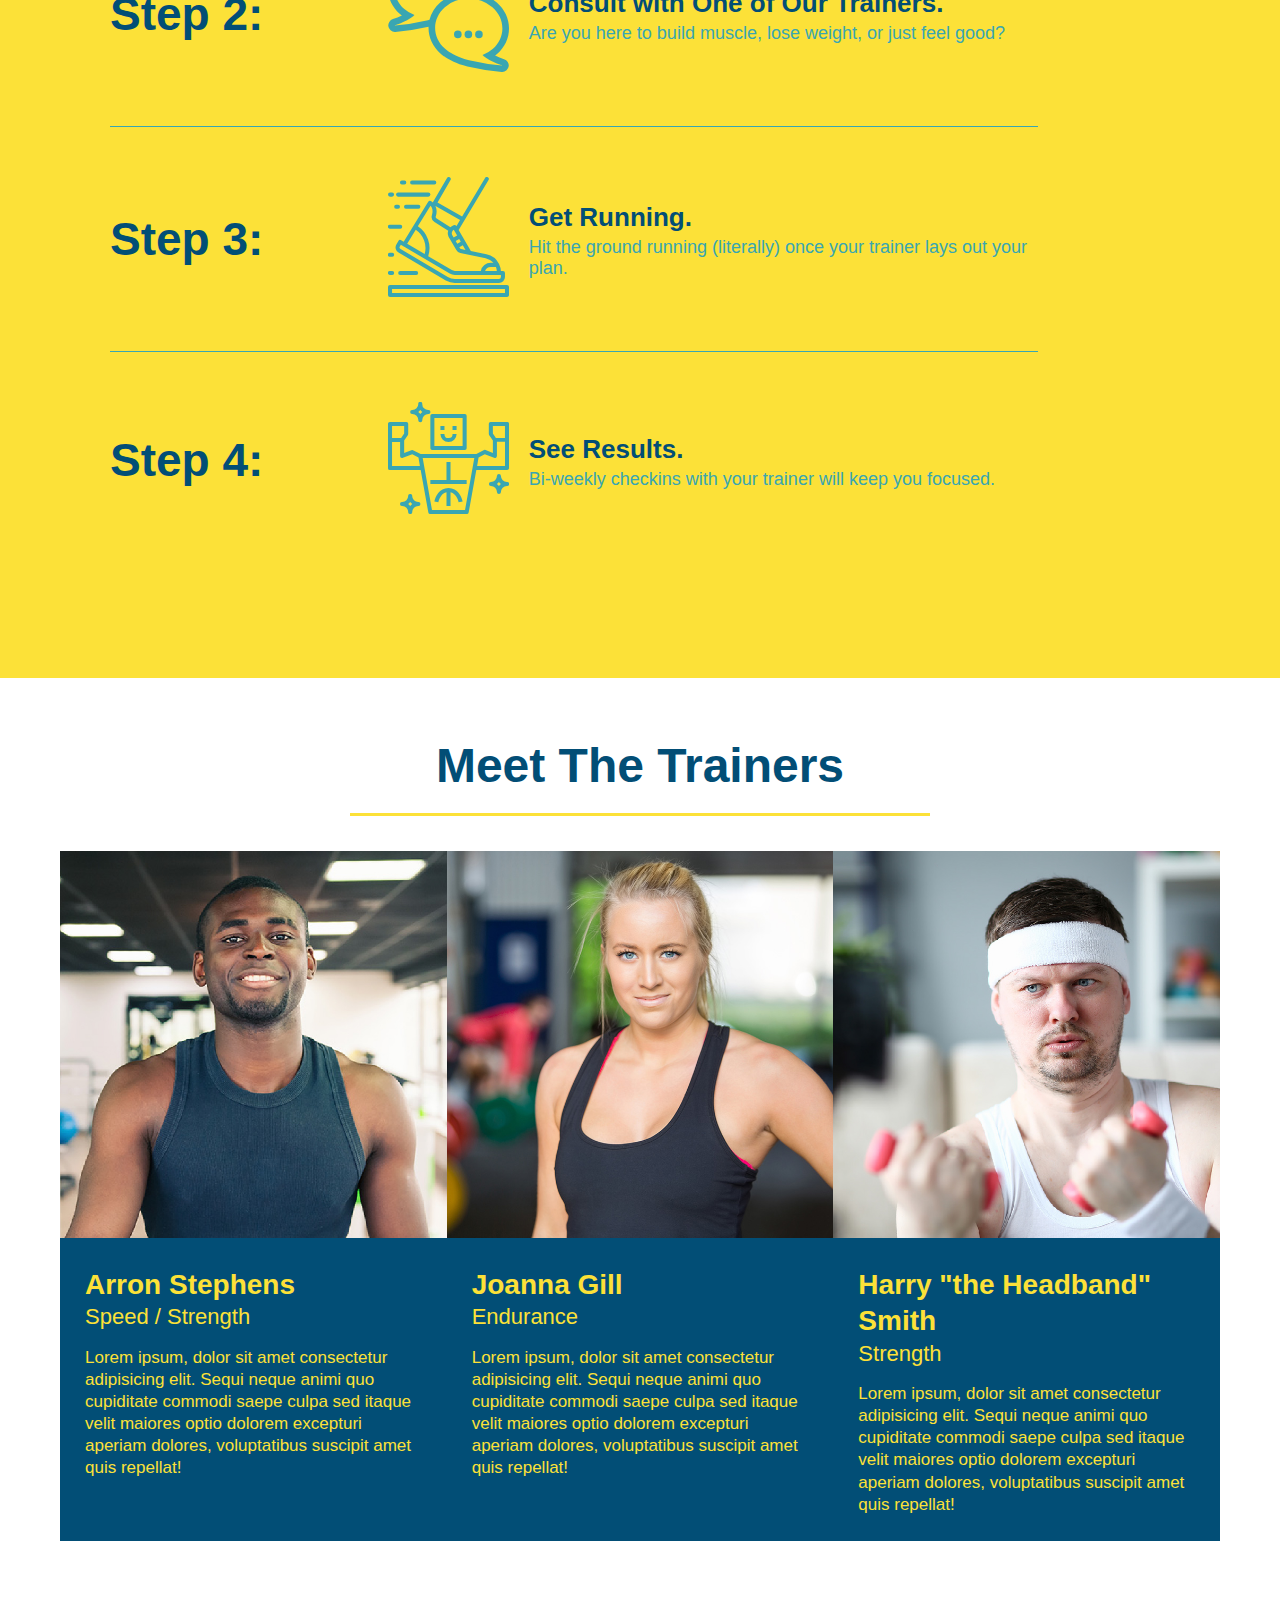
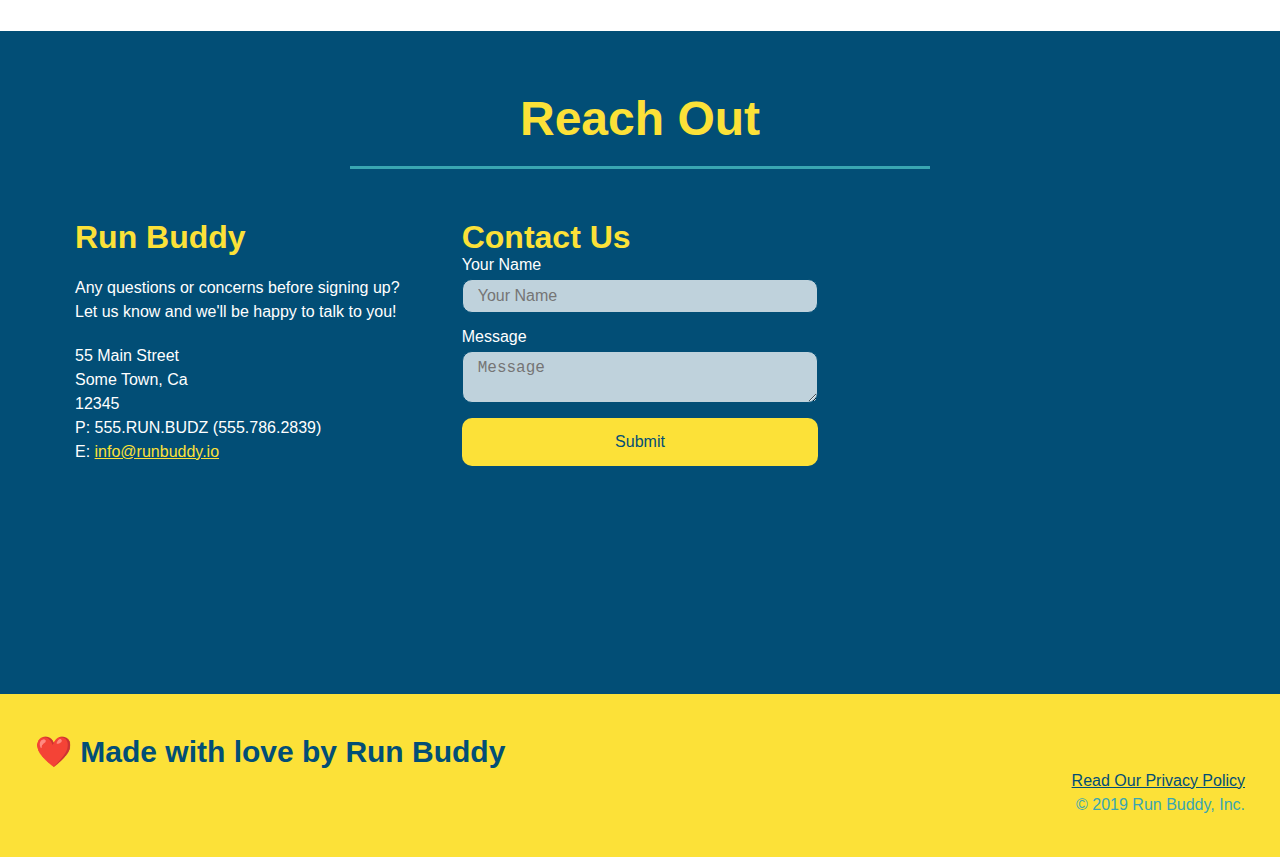
==== commit 54c713e8: "final css touches" ====
--- a/index.html
+++ b/index.html
@@ -49,16 +49,20 @@
             <input type="tel" placeholder="Phone Number" name="phone" id="phone" class="form-input"/>
             <p>
                 Have you workedout with a trainer before?
-                <input type="radio" name="trainer-confirm" id="trainer-yes" />
-                <label for="trainer-yes">Yes</label>
-                <input type="radio" name="trainer-confirm" id="trainer-no" />
-                <label for="trainer-no">No</label>
+                <span class="radio-wrapper">
+                    <input type="radio" name="trainer-confirm" id="trainer-yes" />
+                    <label for="trainer-yes">Yes</label>
+                </span>
+                <span class="radio-wrapper">
+                    <input type="radio" name="trainer-confirm" id="trainer-no" />
+                    <label for="trainer-no">No</label>
+                </span>
             </p>
             <p>
-                <label for="checkbox" >
-                    I acknowledge that I am at least 18 years of age.
-                </label>
-                <input type="checkbox" name="age-confirm" id="checkbox" />
+                <span class="checkbox-wrapper">
+                    <input type="checkbox" name="age-confirm" id="checkbox" />
+                    <label for="checkbox">I acknowledge that I am at least 18 years of age.</label>
+                </span>
             </p>
             <button type="submit">
                 Get running!
--- a/assets/css/style.css
+++ b/assets/css/style.css
@@ -1,3 +1,8 @@
+:root {
+    --primary-color: #fce138;
+    --secondary-color: #024e76;
+    --tertiary-color: #39a6b2;
+  }
 * {
     margin: 0;
     padding: 0;
@@ -5,15 +10,24 @@
 }
 header {
     padding: 20px 35px;
-    background-color: #39a6b2;
+    background-color: var(--tertiary-color);
     display: flex;
     justify-content: space-between;
     flex-wrap: wrap;
+    position: -webkit-sticky;
+    position: sticky;
+    top: 0;
+    background-image: url("../images/hero-bg.jpg");
+    background-size: cover;
+    background-position: center;
+    background-attachment: fixed;
+    background-position: 80%;
+    z-index: 9999;
 }
 header h1 {
     font-weight: bold;
     font-size: 36px;
-    color: #fce138;
+    color: var(--primary-color);
     margin: 0;
 }
 header nav {
@@ -27,26 +41,32 @@
     list-style: none;
 }
 header nav ul li a {
-    margin: 0 30px;
+    padding: 10px 15px;
     font-weight: lighter;
     font-size: 1.55vw;
 }
+header nav ul li a:hover {
+    background: var(--primary-color);
+    color: #024e76;
+    border-radius: 15px;
+    text-shadow: none;
+}
 header a {
     text-decoration: none;
-    color: #fce138;
+    color: var(--primary-color);
 }
 body {
-    color: #39a6b2;
+    color: var(--tertiary-color);
     font-family: Helvetica, Arial, sans-serif;
 }
 footer {
-    background: #fce138;
+    background: var(--primary-color);
     width: 100%;
     padding: 40px 35px;
 }
 footer h2 {
     display: flex;
-    color: #024e76;
+    color: var(--secondary-color);
     font-size: 30px;
     margin: 0;
     justify-content: space-between;
@@ -57,7 +77,7 @@
     text-align: right;
 }
 footer a {
-    color: #024e76;
+    color: var(--secondary-color);
 }
 section {
     padding: 60px;
@@ -69,7 +89,9 @@
     flex-wrap: wrap;
     background-size: cover;
     background-position: center;
-    
+    align-items: flex-start;
+    background-attachment: fixed;
+    background-position: 80%;
 }
 .hero-cta {
     width: 35%;
@@ -77,22 +99,25 @@
     margin: 3.5%;
     color: #fff;
     font-size: 18px;
-    line-height: 1.3;
+    line-height: 1.2;
 }
 .hero-cta h2 {
     font-style: italic;
     font-size: 55px;
-    color: #fce138;
+    color: var(--primary-color);
+    text-shadow: 0 0 10px rgba(0, 0, 0, 0.5);
 }
 .hero-form {
-    background-color: #fce138;
+    background-color: rgba(252, 225, 56, 0.8);
     padding: 20px;
-    color: #024e76;
+    color: var(--secondary-color);
     border-style: solid;
     border-width: 3px;
-    border-color: #024e76;
+    border-color: var(--secondary-color);
     width: 40%;
     margin: 3.5%;
+    box-shadow: 0 0 10px rgba(0, 0, 0, 0.5);
+    border-radius: 15px;
 }
 .hero-form h3 {
     font-size: 24px;
@@ -102,27 +127,89 @@
     margin: 5px 0 15px 0;
 }
 .form-input {
-    border: 1px solid #024e76;
+    border: 1px solid var(--secondary-color);
     display: block;
     padding: 7px 15px;
     font-size: 16px;
-    color: #024e76;
+    color: var(--secondary-color);
     width: 100%;
     margin-bottom: 15px;
+    border-radius: 10px;
+    background-color: rgba(255, 255, 255, 0.75);
+}
+.form-input:focus {
+    background-color: rgba(255, 255, 255, 1);
+    outline: none;
 }
 .hero-form label {
     margin: 0 5px;
 }
 .hero-form button {
-    color: #fce138;
-    background-color: #024e76;
+    color: var(--primary-color);
+    background-color: var(--secondary-color);
     border: none;
     padding: 10px 20px;
     font-size: 16px;
+    border-radius: 10px;
+}
+.hero-form button:hover {
+    background-color: var(--tertiary-color);
+}
+.checkbox-wrapper input, .radio-wrapper input {
+    opacity: 0;
+}
+.checkbox-wrapper label, .radio-wrapper label {
+    position: relative;
+    left: 10px;
+    margin: 10px;
+    line-height: 1.6;
+}
+.checkbox-wrapper label::before, .radio-wrapper label::before {
+    content: "";
+    height: 20px;
+    width: 20px;
+    background: rgba(255, 255, 255, 0.75);  
+    border: 1px solid var(--secondary-color);  
+    position: absolute;
+    top: -4px;
+    left: -30px;
+}
+.radio-wrapper label::before {
+    border-radius: 50%;
+}
+.radio-wrapper label::after {
+    content: "";
+    width: 20px;
+    height: 20px;
+    border-radius: 50%;
+    background: var(--secondary-color);
+    position: absolute;
+    left: -29px;
+    top: -3px;
+    background-image: radial-gradient(circle, var(--tertiary-color), var(--secondary-color));
+}
+.checkbox-wrapper label::after {
+    content: "";
+    height: 6px;
+    width: 14px;
+    border-left: 2px solid var(--secondary-color);
+    border-bottom: 2px solid var(--secondary-color);
+    position: absolute;
+    left: -26px;
+    top: 1px;
+    transform: rotate(-58deg);
+}
+.checkbox-wrapper input + label::after, 
+.radio-wrapper input + label::after {
+  content: none;
+}
+.checkbox-wrapper input:checked + label::after, 
+.radio-wrapper input:checked + label::after {
+  content: "";
 }
 .intro p {
     line-height: 1.7;
-    color: #39a6b2;
+    color: var(--tertiary-color);
     width: 80%;
     font-size: 20px;
     margin: 0 auto;
@@ -132,14 +219,19 @@
     margin: 50px;
     padding-bottom: 50px;
     width: 80%;
-    border-bottom: 1px solid #39a6b2;
     display: flex;
     flex-wrap: wrap;
     align-items: center;
     justify-content: space-between;
 }
+.step:nth-child(even) {
+    border-bottom: 1px solid var(--tertiary-color);
+}
+.step:not(:last-child) {
+    border-bottom: 1px solid var(--tertiary-color);
+}
 .steps {
-    background: #fce138;
+    background: var(--primary-color);
 }
 .step-info {
     flex: 2 70%;
@@ -155,8 +247,8 @@
     max-width: 100%;
 }
 .section-title {
-    font-size: 55px;
-    color: #024e76;
+    font-size: 48px;
+    color: var(--secondary-color);
     border-bottom: 3px solid;
     padding-bottom: 20px;
     text-align: center;
@@ -164,13 +256,13 @@
     width: 50%;
 }
 .primary-border {
-    border-color: #fce138;
+    border-color: var(--primary-color);
 }
 .secondary-border {
-    border-color: #39a6b2;
+    border-color: var(--tertiary-color);
 }
 .step h3 {
-    color: #024e76;
+    color: var(--secondary-color);
     font-size: 46px;
     flex: 1 30%;
 }
@@ -178,13 +270,13 @@
     flex: 12;
 }
 .step-text p {
-    color: #39a6b2;
+    color: var(--tertiary-color);
     font-size: 18px;
 }
 .step-text h4 {
     font-size: 26px;
     line-height: 1.5;
-    color: #024e76;
+    color: var(--secondary-color);
 }
 .trainers {
     width: 100%;
@@ -195,8 +287,8 @@
 }
 .trainer {
     margin: 0 auto 30px auto;
-    background: #024e76;
-    color: #fce138;
+    background: var(--secondary-color);
+    color: var(--primary-color);
     flex: 1;
 }
 .trainer img {
@@ -224,10 +316,10 @@
     font-size: 17px;
 }
 .contact {
-    background: #024e76;
+    background: var(--secondary-color);
 }
 .contact h2 {
-    color: #fce138;
+    color: var(--primary-color);
 }
 .contact-info {
     display: flex;
@@ -256,28 +348,148 @@
     color: white;
 }
 .contact-form input, .contact-form textarea {
-    border: 1px solid #024e76;
+    border: 1px solid var(--secondary-color);
     display: block;
     padding: 7px 15px;
     font-size: 16px;
-    color: #024e76;
+    color: var(--secondary-color);
     width: 100%;
     margin-bottom: 15px;
     margin-top: 5px;
+    border-radius: 10px;
+    background-color: rgba(255, 255, 255, 0.75);
+}
+.contact-form input:focus, .contact-form textarea:focus {
+    background-color: rgba(255, 255, 255, 1);
+    outline: none;
 }
 .contact-form button {
     width: 100%;
     border: none;
-    background: #fce138;
-    color: #024e76;
+    background: var(--primary-color);
+    color: var(--secondary-color);
     text-align: center;
     padding: 15px 0;
     font-size: 16px;
+    border-radius: 10px;
+}
+.contact-form button:hover {
+    color: var(--primary-color);
+    background: var(--tertiary-color);
 }
 .contact-info a {
-    color: #fce138;
+    color: var(--primary-color);
 }
 .flex-row {
     display: flex;
 }
+/* MEDIA QUERY FOR SMALLER DESKTOP SCREENS AND SMALLER */
+@media screen and (max-width: 980px) {
+    header {
+        padding-bottom: 0;
+        justify-content: center;
+        position: relative;
+      }
+    
+      header h1 {
+        width: 100%;
+        text-align: center;
+        text-shadow: 0 0 10px rgba(0, 0, 0, 0.5);
+      }
+    
+      header nav ul {
+        margin-top: 20px;
+        width: 100%;
+        justify-content: center;
+      }
+    
+      header nav ul li a {
+        font-size: 20px;
+        text-shadow: 0 0 10px rgba(0, 0, 0, 0.5);
+      }
+    
+      footer h2, footer div {
+        text-align: center;
+        width: 100%;
+      }
+      .hero-cta, .hero-form {
+        width: 100%;
+      }
+      
+      .hero-cta {
+        text-align: center;
+      }
+      .section-title {
+        width: 80%;
+      }
+      
+      .trainer {
+        flex: 0 70%;
+      }
+      
+      .contact-info iframe{
+        flex: 1 100%;
+      }
+    }
+  
+  /* MEDIA QUERY FOR TABLETS AND SMALLER */
+  @media screen and (max-width: 768px) {
+    section {
+        padding: 30px 15px;
+      }
+    
+      .step h3 {
+        flex: 1 100%;
+        text-align: center;
+      }
+    
+      .step-info {
+        flex: 2 100%;
+        text-align: center;
+        justify-content: center;
+      }
+    
+      .step-img {
+        flex: 0 32%;
+        margin-right: 0;
+        margin-top: 15px;
+        margin-bottom: 15px;
+      }
+    
+      .step-text {
+        flex: 100%;  
+      }
+    }
 
+  
+  /* MEDIA QUERY FOR MOBILE PHONES AND SMALLER */
+  @media screen and (max-width: 575px) {
+    .hero-form button {
+        width: 100%;
+      }
+    
+      .section-title {
+        width: 95%;
+      }
+    
+      .intro p {
+        width: 100%;
+      }
+    
+      .trainer {
+        flex: 0 100%;
+      }
+    
+      .contact-info {
+        text-align: center;
+      }
+    
+      .contact-info > * {
+        flex: 0 100%;
+      }
+      .contact-form {
+        order: 3;
+      }
+    }
+  
+
